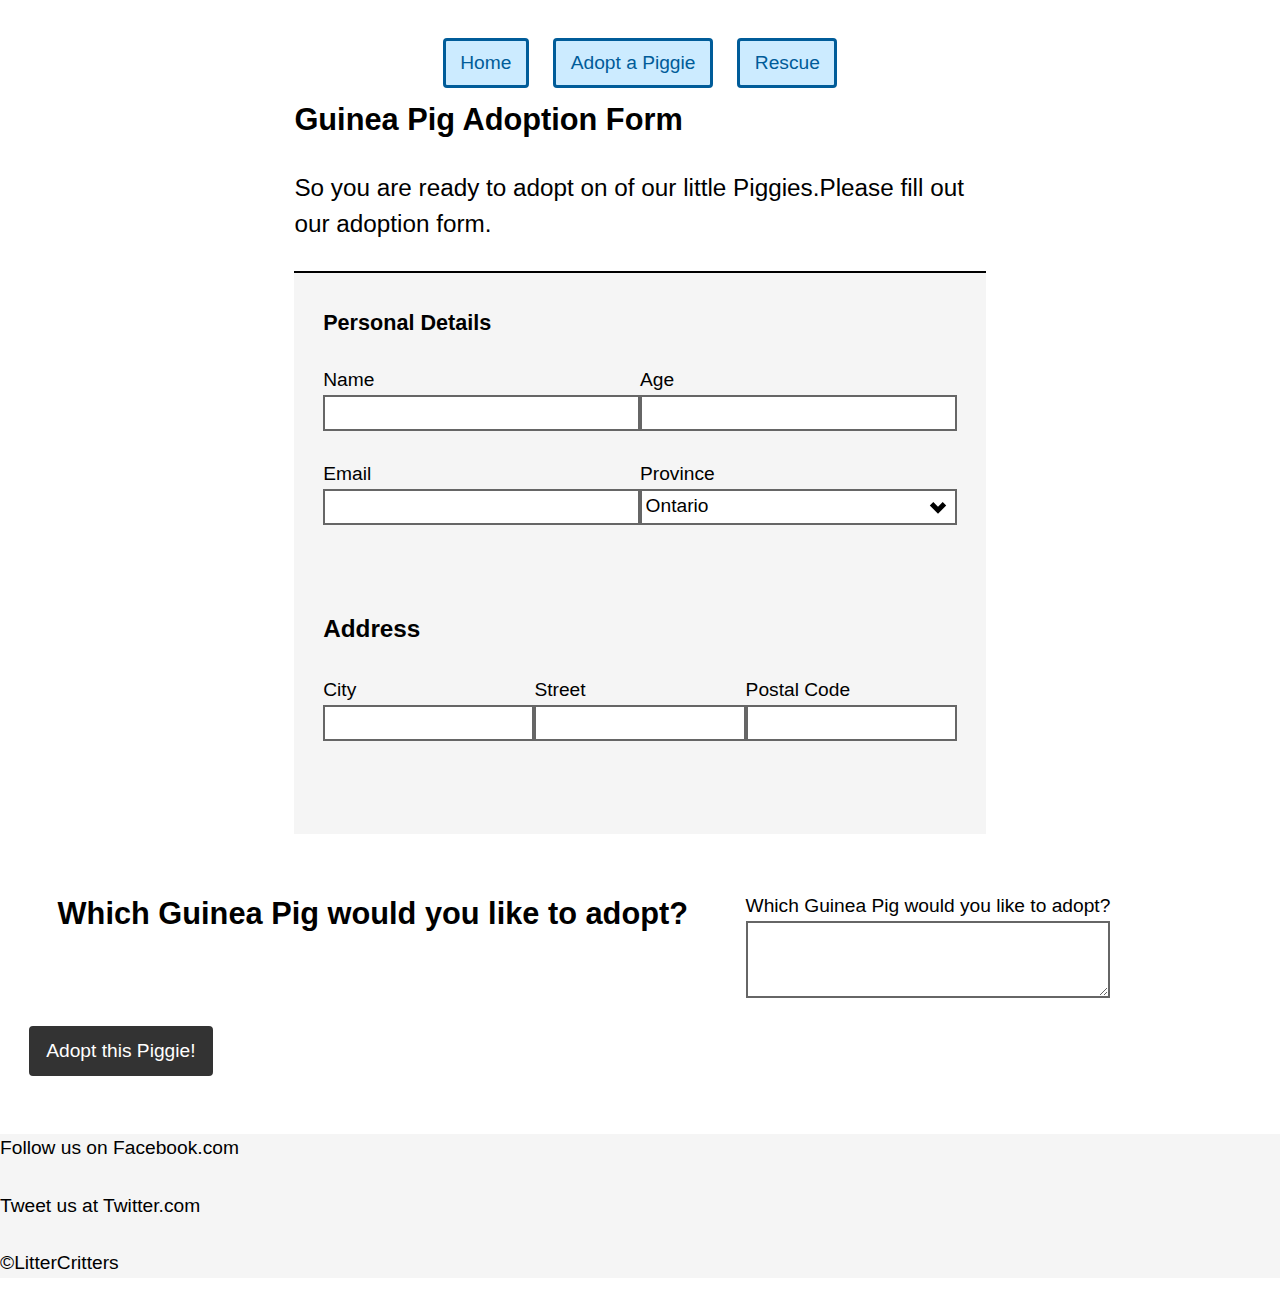
==== adopt.html @ 2597a887 "Add the favicon links" ====
<!DOCTYPE html>
<html lang="en-ca">
<head>
  <meta charset="utf-8">
  <title>Adoption Form</title>
  <meta name="viewport" content="width=device-width,initial-scale=1">
  <link rel="shortcut icon" href="favicon.ico">
  <link rel="icon" type="image/png" href="favicon-196.png">
  <link href="css/grid.css" rel="stylesheet">
  <link href="css/modules.css" rel="stylesheet">
  <link href="css/type.css" rel="stylesheet">
  <link href="css/main.css" rel="stylesheet">
  <link href="https://fonts.googleapis.com/css?family=Open+Sans" rel="stylesheet">
</head>
<body>
  <ul class="skip-links">
    <li><a href="#main">Jump to main content</a></li>
    <li><a href="#nav">Jump to navigation</a></li>
    <li><a href="#footer">Jump to footer</a></li>
  </ul>

  <div>
    <nav class="text-center" role="navigation" id="nav" tabindex="0">
      <ul class="push-0 list-group">
        <li class="push-0"><a class="btn" href="index.html">Home</a></li>
        <li class="push-0"><a class="btn"href="adopt.html">Adopt a Piggie</a></li>
        <li class="push-0"><a class="btn" href="rescues.html">Rescue</a></li>
      </ul>
    </nav>
  </div>

  <main role="main" id="main" tabindex="0">
    <section class="contact">
      <div class="max-length">
        <h1 class="peta">Guinea Pig Adoption Form</h1>
        <p class="giga">So you are ready to adopt on of our little Piggies.Please fill out our adoption form.
          <div class="grid section-grey">
            <form class="push-0" action="index.html" method="post">
              <fieldset>
                <div class="grid island">
                  <h5 class="unit s-1 m-1 l-1">Personal Details</h5>
                  <div class="push unit s-1-4 m-1-2 l-1-2">
                    <label for="name">Name</label>
                    <input id="name"></input required>
                  </div>
                  <div class="push unit s-1-4 m-1-2 l-1-2">
                    <label for="age">Age</label>
                    <input id="age"></input required>
                  </div>
                  <div class="push unit s-1-4 m-1-2 l-1-2">
                    <label for="email">Email</label>
                    <input id="email"></input required>
                  </div>
                  <div class="push unit s-1-4 m-1-2 l-1-2">
                    <label for="province">Province</label>
                    <select id="province" name="province" required>
                      <option>Ontario</option>
                      <option>Manatoba</option>
                      <option>Quebec</option>
                      <option>Alberta</option>
                      <option>Saskatchewan</option>
                      <option>New Brunswick</option>
                      <option>British Columbia</option>
                      <option>Nova Scotia</option>
                      <option>Newfoundland and Labrador</option>
                      <option>Prince Edwards Iland</option>
                    </select>
                  </div>
                </div>
                <div class="grid island">
                  <h5 class="unit s-1 m-1 l-1 giga">Address</h5>
                  <div class="push unit s-1-3 m-1-3 l-1-3 ">
                    <label for="city">City</label>
                    <input id="city"></input required>
                  </div>
                  <div class="unit s-1-3 m-1-3 l-1-3 push">
                    <label for="street">Street</label>
                    <input id="street"></input required>
                  </div>
                  <div class="unit unit s-1-3 m-1-3 l-1-3 push">
                    <label for="postal">Postal Code</label>
                    <input id="postal"></input required>
                  </div>
                </main>
              </fieldset>
            </div>
            <div class="grid island">
              <div class="unit">
                <h2 class="island unit">Which Guinea Pig would you like to adopt?</h2>
              </div>
              <div class="unit island">
                <label for="details">Which Guinea Pig would you like to adopt?</label>
                <textarea class=""  id="details" name="details" required></textarea>
              </div>

              <div class="push unit">
                <button type="submit" name="button">Adopt this Piggie!</button>
              </div>
            </div>
          </div>
        </div>
      </form>
    </section>

    <footer role="contentinfo" id="footer" tabindex="0">
      <div class="section-grey">
        <p> Follow us on Facebook.com</p>
        <p>Tweet us at Twitter.com</p>
        <p>©LitterCritters</p>
      </div>
    </footer>

  </body>
  </html>
---- css/grid.css ----
/*
  Gridifier || Code released under the UNLICENSE
  https://gridifier.web-dev.tools/#xs,4,0,0,0;s,4,25,0,0;m,4,38,1,1;l,4,60,1,1
*/

.grid {
  margin: 0;
  padding: 0;
  letter-spacing: -.31em;
  text-rendering: optimizeSpeed;
  display: -webkit-flex;
  display: -ms-flexbox;
  display: flex;
  -webkit-flex-flow: row wrap;
  -ms-flex-flow: row wrap;
  flex-flow: row wrap;
}

.grid-bottom {
  -webkit-align-items: flex-end;
  -ms-align-items: flex-end;
  align-items: flex-end;
}

.grid-middle {
  -webkit-align-items: center;
  -ms-align-items: center;
  align-items: center;
}

.grid-stretch {
  -webkit-align-items: stretch;
  -ms-align-items: stretch;
  align-items: stretch;
}

.opera-only :-o-prefocus,
.grid {
  word-spacing: -.43em;
}

.unit {
  letter-spacing: normal;
  text-rendering: auto;
  vertical-align: top;
  word-spacing: normal;
  display: inline-block;
  visibility: visible;
}

.grid-bottom .unit {
  vertical-align: bottom;
}

.grid-middle .unit {
  vertical-align: middle;
}

[class*="unit-push-"],
[class*="unit-pull-"] {
  position: relative;
}

.unit-content-distribute {
  display: -ms-flexbox;
  display: -webkit-flex;
  display: flex;
  -ms-flex-direction: column;
  -webkit-flex-direction: column;
  flex-direction: column;
  -ms-flex-pack: justify;
  -webkit-justify-content: space-between;
  justify-content: space-between;
}

.unit-content-center,
.unit-content-center-vertical {
  display: -webkit-flex;
  display: -ms-flexbox;
  display: flex;
  -webkit-justify-content: center;
  -ms-flex-pack: center;
  justify-content: center;
  -webkit-align-items: center;
  -ms-flex-align: center;
  align-items: center;
  -webkit-align-content: center;
  -ms-flex-line-pack: center;
  align-content: center;
  -webkit-flex-direction: column wrap;
  -ms-flex-direction: column wrap;
  flex-flow: column wrap;
}

.unit-content-center-horizontal {
  display: -webkit-flex;
  display: -ms-flexbox;
  display: flex;
  -webkit-justify-content: center;
  -ms-flex-pack: center;
  justify-content: center;
  -webkit-align-items: center;
  -ms-flex-align: center;
  align-items: center;
  -webkit-align-content: center;
  -ms-flex-line-pack: center;
  align-content: center;
  -webkit-flex-direction: row wrap;
  -ms-flex-direction: row wrap;
  flex-flow: row wrap;
}

.content-fill,
.content-stretch {
  -ms-flex-grow: 2;
  -webkit-flex-grow: 2;
  flex-grow: 2;
  max-width: 100%; /* @bugfix: IE 10, 11 */
}

.content-shrink {
  -ms-align-self: center;
  -webkit-align-self: center;
  align-self: center;
}

.unit-xs-hidden,
.xs-0 {
  display: none;
  visibility: hidden;
}

.unit-xs-centered {
  margin: 0 auto;
}

.unit-xs-1,
.xs-1 {
  display: block;
  visibility: visible;
  width: 100%;
}

.unit-xs-1-2,
.xs-1-2 {
  width: 50%;
}

.unit-xs-1-3,
.xs-1-3 {
  width: 33.3333%;
}

.unit-xs-2-3,
.xs-2-3 {
  width: 66.6667%;
}

.unit-xs-1-4,
.xs-1-4 {
  width: 25%;
}

.unit-xs-3-4,
.xs-3-4 {
  width: 75%;
}

.unit-xs-1-2,
.xs-1-2,
.unit-xs-1-3,
.xs-1-3,
.unit-xs-2-3,
.xs-2-3,
.unit-xs-1-4,
.xs-1-4,
.unit-xs-3-4,
.xs-3-4 {
  display: inline-block;
  visibility: visible;
}

.unit-xs-1-2[class*="-content-"],
.xs-1-2[class*="-content-"],
.unit-xs-1-3[class*="-content-"],
.xs-1-3[class*="-content-"],
.unit-xs-2-3[class*="-content-"],
.xs-2-3[class*="-content-"],
.unit-xs-1-4[class*="-content-"],
.xs-1-4[class*="-content-"],
.unit-xs-3-4[class*="-content-"],
.xs-3-4[class*="-content-"] {
  display: -webkit-flex;
  display: -ms-flexbox;
  display: flex;
}

.unit-xs-content-distribute,
.xs-content-distribute {
  display: -ms-flexbox;
  display: -webkit-flex;
  display: flex;
  -ms-flex-direction: column;
  -webkit-flex-direction: column;
  flex-direction: column;
  -ms-flex-pack: justify;
  -webkit-justify-content: space-between;
  justify-content: space-between;
}

.unit-xs-content-center,
.unit-xs-content-center-vertical {
  display: -webkit-flex;
  display: -ms-flexbox;
  display: flex;
  -webkit-justify-content: center;
  -ms-flex-pack: center;
  justify-content: center;
  -webkit-align-items: center;
  -ms-flex-align: center;
  align-items: center;
  -webkit-align-content: center;
  -ms-flex-line-pack: center;
  align-content: center;
  -webkit-flex-direction: column wrap;
  -ms-flex-direction: column wrap;
  flex-flow: column wrap;
}

.unit-xs-content-center-horizontal {
  display: -webkit-flex;
  display: -ms-flexbox;
  display: flex;
  -webkit-justify-content: center;
  -ms-flex-pack: center;
  justify-content: center;
  -webkit-align-items: center;
  -ms-flex-align: center;
  align-items: center;
  -webkit-align-content: center;
  -ms-flex-line-pack: center;
  align-content: center;
  -webkit-flex-direction: row wrap;
  -ms-flex-direction: row wrap;
  flex-flow: row wrap;
}

.xs-content-fill,
.xs-content-stretch {
  -ms-flex-grow: 2;
  -webkit-flex-grow: 2;
  flex-grow: 2;
  max-width: 100%; /* @bugfix: IE 10, 11 */
}

.xs-content-shrink {
  -ms-align-self: center;
  -webkit-align-self: center;
  align-self: center;
}

@media only screen and (min-width: 25em) {

  .unit-s-hidden,
  .s-0 {
    display: none;
    visibility: hidden;
  }

  .unit-s-centered {
    margin: 0 auto;
  }

  .unit-s-1,
  .s-1 {
    display: block;
    visibility: visible;
    width: 100%;
  }

  .unit-s-1-2,
  .s-1-2 {
    width: 50%;
  }

  .unit-s-1-3,
  .s-1-3 {
    width: 33.3333%;
  }

  .unit-s-2-3,
  .s-2-3 {
    width: 66.6667%;
  }

  .unit-s-1-4,
  .s-1-4 {
    width: 25%;
  }

  .unit-s-3-4,
  .s-3-4 {
    width: 75%;
  }

  .unit-s-1-2,
  .s-1-2,
  .unit-s-1-3,
  .s-1-3,
  .unit-s-2-3,
  .s-2-3,
  .unit-s-1-4,
  .s-1-4,
  .unit-s-3-4,
  .s-3-4 {
    display: inline-block;
    visibility: visible;
  }

  .unit-s-1-2[class*="-content-"],
  .s-1-2[class*="-content-"],
  .unit-s-1-3[class*="-content-"],
  .s-1-3[class*="-content-"],
  .unit-s-2-3[class*="-content-"],
  .s-2-3[class*="-content-"],
  .unit-s-1-4[class*="-content-"],
  .s-1-4[class*="-content-"],
  .unit-s-3-4[class*="-content-"],
  .s-3-4[class*="-content-"] {
    display: -webkit-flex;
    display: -ms-flexbox;
    display: flex;
  }

  .unit-s-content-distribute,
  .s-content-distribute {
    display: -ms-flexbox;
    display: -webkit-flex;
    display: flex;
    -ms-flex-direction: column;
    -webkit-flex-direction: column;
    flex-direction: column;
    -ms-flex-pack: justify;
    -webkit-justify-content: space-between;
    justify-content: space-between;
  }

  .unit-s-content-center,
  .unit-s-content-center-vertical {
    display: -webkit-flex;
    display: -ms-flexbox;
    display: flex;
    -webkit-justify-content: center;
    -ms-flex-pack: center;
    justify-content: center;
    -webkit-align-items: center;
    -ms-flex-align: center;
    align-items: center;
    -webkit-align-content: center;
    -ms-flex-line-pack: center;
    align-content: center;
    -webkit-flex-direction: column wrap;
    -ms-flex-direction: column wrap;
    flex-flow: column wrap;
  }

  .unit-s-content-center-horizontal {
    display: -webkit-flex;
    display: -ms-flexbox;
    display: flex;
    -webkit-justify-content: center;
    -ms-flex-pack: center;
    justify-content: center;
    -webkit-align-items: center;
    -ms-flex-align: center;
    align-items: center;
    -webkit-align-content: center;
    -ms-flex-line-pack: center;
    align-content: center;
    -webkit-flex-direction: row wrap;
    -ms-flex-direction: row wrap;
    flex-flow: row wrap;
  }

  .s-content-fill,
  .s-content-stretch {
    -ms-flex-grow: 2;
    -webkit-flex-grow: 2;
    flex-grow: 2;
    max-width: 100%; /* @bugfix: IE 10, 11 */
  }

  .s-content-shrink {
    -ms-align-self: center;
    -webkit-align-self: center;
    align-self: center;
  }

}

@media only screen and (min-width: 38em) {

  .unit-m-hidden,
  .m-0 {
    display: none;
    visibility: hidden;
  }

  .unit-m-centered {
    margin: 0 auto;
  }

  .unit-m-1,
  .m-1 {
    display: block;
    visibility: visible;
    width: 100%;
  }

  .unit-offset-m-0 {
    margin-left: 0;
  }

  .unit-push-m-0,
  .unit-pull-m-0 {
    left: 0;
  }

  .unit-m-1-2,
  .m-1-2 {
    width: 50%;
  }

  .unit-offset-m-1-2 {
    margin-left: 50%;
  }

  .unit-push-m-1-2 {
    left: 50%;
  }

  .unit-pull-m-1-2 {
    left: -50%;
  }

  .unit-m-1-3,
  .m-1-3 {
    width: 33.3333%;
  }

  .unit-offset-m-1-3 {
    margin-left: 33.3333%;
  }

  .unit-push-m-1-3 {
    left: 33.3333%;
  }

  .unit-pull-m-1-3 {
    left: -33.3333%;
  }

  .unit-m-2-3,
  .m-2-3 {
    width: 66.6667%;
  }

  .unit-offset-m-2-3 {
    margin-left: 66.6667%;
  }

  .unit-push-m-2-3 {
    left: 66.6667%;
  }

  .unit-pull-m-2-3 {
    left: -66.6667%;
  }

  .unit-m-1-4,
  .m-1-4 {
    width: 25%;
  }

  .unit-offset-m-1-4 {
    margin-left: 25%;
  }

  .unit-push-m-1-4 {
    left: 25%;
  }

  .unit-pull-m-1-4 {
    left: -25%;
  }

  .unit-m-3-4,
  .m-3-4 {
    width: 75%;
  }

  .unit-offset-m-3-4 {
    margin-left: 75%;
  }

  .unit-push-m-3-4 {
    left: 75%;
  }

  .unit-pull-m-3-4 {
    left: -75%;
  }

  .unit-m-1-2,
  .m-1-2,
  .unit-m-1-3,
  .m-1-3,
  .unit-m-2-3,
  .m-2-3,
  .unit-m-1-4,
  .m-1-4,
  .unit-m-3-4,
  .m-3-4 {
    display: inline-block;
    visibility: visible;
  }

  .unit-m-1-2[class*="-content-"],
  .m-1-2[class*="-content-"],
  .unit-m-1-3[class*="-content-"],
  .m-1-3[class*="-content-"],
  .unit-m-2-3[class*="-content-"],
  .m-2-3[class*="-content-"],
  .unit-m-1-4[class*="-content-"],
  .m-1-4[class*="-content-"],
  .unit-m-3-4[class*="-content-"],
  .m-3-4[class*="-content-"] {
    display: -webkit-flex;
    display: -ms-flexbox;
    display: flex;
  }

  .unit-m-content-distribute,
  .m-content-distribute {
    display: -ms-flexbox;
    display: -webkit-flex;
    display: flex;
    -ms-flex-direction: column;
    -webkit-flex-direction: column;
    flex-direction: column;
    -ms-flex-pack: justify;
    -webkit-justify-content: space-between;
    justify-content: space-between;
  }

  .unit-m-content-center,
  .unit-m-content-center-vertical {
    display: -webkit-flex;
    display: -ms-flexbox;
    display: flex;
    -webkit-justify-content: center;
    -ms-flex-pack: center;
    justify-content: center;
    -webkit-align-items: center;
    -ms-flex-align: center;
    align-items: center;
    -webkit-align-content: center;
    -ms-flex-line-pack: center;
    align-content: center;
    -webkit-flex-direction: column wrap;
    -ms-flex-direction: column wrap;
    flex-flow: column wrap;
  }

  .unit-m-content-center-horizontal {
    display: -webkit-flex;
    display: -ms-flexbox;
    display: flex;
    -webkit-justify-content: center;
    -ms-flex-pack: center;
    justify-content: center;
    -webkit-align-items: center;
    -ms-flex-align: center;
    align-items: center;
    -webkit-align-content: center;
    -ms-flex-line-pack: center;
    align-content: center;
    -webkit-flex-direction: row wrap;
    -ms-flex-direction: row wrap;
    flex-flow: row wrap;
  }

  .m-content-fill,
  .m-content-stretch {
    -ms-flex-grow: 2;
    -webkit-flex-grow: 2;
    flex-grow: 2;
    max-width: 100%; /* @bugfix: IE 10, 11 */
  }

  .m-content-shrink {
    -ms-align-self: center;
    -webkit-align-self: center;
    align-self: center;
  }

}

@media only screen and (min-width: 60em) {

  .unit-l-hidden,
  .l-0 {
    display: none;
    visibility: hidden;
  }

  .unit-l-centered {
    margin: 0 auto;
  }

  .unit-l-1,
  .l-1 {
    display: block;
    visibility: visible;
    width: 100%;
  }

  .unit-offset-l-0 {
    margin-left: 0;
  }

  .unit-push-l-0,
  .unit-pull-l-0 {
    left: 0;
  }

  .unit-l-1-2,
  .l-1-2 {
    width: 50%;
  }

  .unit-offset-l-1-2 {
    margin-left: 50%;
  }

  .unit-push-l-1-2 {
    left: 50%;
  }

  .unit-pull-l-1-2 {
    left: -50%;
  }

  .unit-l-1-3,
  .l-1-3 {
    width: 33.3333%;
  }

  .unit-offset-l-1-3 {
    margin-left: 33.3333%;
  }

  .unit-push-l-1-3 {
    left: 33.3333%;
  }

  .unit-pull-l-1-3 {
    left: -33.3333%;
  }

  .unit-l-2-3,
  .l-2-3 {
    width: 66.6667%;
  }

  .unit-offset-l-2-3 {
    margin-left: 66.6667%;
  }

  .unit-push-l-2-3 {
    left: 66.6667%;
  }

  .unit-pull-l-2-3 {
    left: -66.6667%;
  }

  .unit-l-1-4,
  .l-1-4 {
    width: 25%;
  }

  .unit-offset-l-1-4 {
    margin-left: 25%;
  }

  .unit-push-l-1-4 {
    left: 25%;
  }

  .unit-pull-l-1-4 {
    left: -25%;
  }

  .unit-l-3-4,
  .l-3-4 {
    width: 75%;
  }

  .unit-offset-l-3-4 {
    margin-left: 75%;
  }

  .unit-push-l-3-4 {
    left: 75%;
  }

  .unit-pull-l-3-4 {
    left: -75%;
  }

  .unit-l-1-2,
  .l-1-2,
  .unit-l-1-3,
  .l-1-3,
  .unit-l-2-3,
  .l-2-3,
  .unit-l-1-4,
  .l-1-4,
  .unit-l-3-4,
  .l-3-4 {
    display: inline-block;
    visibility: visible;
  }

  .unit-l-1-2[class*="-content-"],
  .l-1-2[class*="-content-"],
  .unit-l-1-3[class*="-content-"],
  .l-1-3[class*="-content-"],
  .unit-l-2-3[class*="-content-"],
  .l-2-3[class*="-content-"],
  .unit-l-1-4[class*="-content-"],
  .l-1-4[class*="-content-"],
  .unit-l-3-4[class*="-content-"],
  .l-3-4[class*="-content-"] {
    display: -webkit-flex;
    display: -ms-flexbox;
    display: flex;
  }

  .unit-l-content-distribute,
  .l-content-distribute {
    display: -ms-flexbox;
    display: -webkit-flex;
    display: flex;
    -ms-flex-direction: column;
    -webkit-flex-direction: column;
    flex-direction: column;
    -ms-flex-pack: justify;
    -webkit-justify-content: space-between;
    justify-content: space-between;
  }

  .unit-l-content-center,
  .unit-l-content-center-vertical {
    display: -webkit-flex;
    display: -ms-flexbox;
    display: flex;
    -webkit-justify-content: center;
    -ms-flex-pack: center;
    justify-content: center;
    -webkit-align-items: center;
    -ms-flex-align: center;
    align-items: center;
    -webkit-align-content: center;
    -ms-flex-line-pack: center;
    align-content: center;
    -webkit-flex-direction: column wrap;
    -ms-flex-direction: column wrap;
    flex-flow: column wrap;
  }

  .unit-l-content-center-horizontal {
    display: -webkit-flex;
    display: -ms-flexbox;
    display: flex;
    -webkit-justify-content: center;
    -ms-flex-pack: center;
    justify-content: center;
    -webkit-align-items: center;
    -ms-flex-align: center;
    align-items: center;
    -webkit-align-content: center;
    -ms-flex-line-pack: center;
    align-content: center;
    -webkit-flex-direction: row wrap;
    -ms-flex-direction: row wrap;
    flex-flow: row wrap;
  }

  .l-content-fill,
  .l-content-stretch {
    -ms-flex-grow: 2;
    -webkit-flex-grow: 2;
    flex-grow: 2;
    max-width: 100%; /* @bugfix: IE 10, 11 */
  }

  .l-content-shrink {
    -ms-align-self: center;
    -webkit-align-self: center;
    align-self: center;
  }

}
---- css/modules.css ----
/*
 * Modulifier || Code released under the UNLICENSE
 * Code under other copyrights & licenses listed below.
 * https://modulifier.web-dev.tools/#responsive;images;list-group;embed;media-object;icons;hidden;positioning;nice-lists;forms;buttons;accessibility;print
 */

@-moz-viewport { width: device-width; scale: 1; }
@-ms-viewport { width: device-width; scale: 1; }
@-o-viewport { width: device-width; scale: 1; }
@-webkit-viewport { width: device-width; scale: 1; }
@viewport { width: device-width; scale: 1; }

html {
  box-sizing: border-box;
  -moz-text-size-adjust: 100%;
  -ms-text-size-adjust: 100%;
  -webkit-text-size-adjust: 100%;
  text-size-adjust: 100%;
}

*, *::before, *::after {
  box-sizing: inherit;
}

body {
  margin: 0;
}

article,
aside,
details,
figcaption,
figure,
footer,
header,
main,
menu,
nav,
section,
summary {
  display: block;
}

audio,
canvas,
progress,
video {
  display: inline-block;
  vertical-align: baseline;
}

template {
  display: none;
}

details {
  cursor: pointer;
}

audio:not([controls]) {
  display: none;
  height: 0;
}

a,
area,
button,
input,
label,
select,
textarea,
[tabindex] {
  -ms-touch-action: manipulation;
  touch-action: manipulation;
}

img {
  border: 0;
}

.img-flex,
.img-flex img {
  display: block;
  width: 100%;
}

svg {
  fill: currentColor;
}

svg:not(:root) {
  overflow: hidden;
}

svg.img-flex {
  width: 100%;
  height: 100%;
}

.image-replacement, .ir {
  overflow: hidden;
  direction: ltr;
  text-align: left;
  text-indent: 100%;
  white-space: nowrap;
}

.list-group, .list-group-inline, .list-group--inline {
  padding-left: 0;
  list-style-type: none;
}

.list-group > dd {
  margin-left: 0;
}

.list-group-inline::before,
.list-group-inline::after,
.list-group--inline::before,
.list-group--inline::after {
  content: "";
  display: table;
}

.list-group-inline::after,
.list-group--inline::after {
  clear: both;
}

.list-group-inline > li,
.list-group--inline > li {
  display: inline-block;
}

.list-group-inline > dt,
.list-group--inline > dt {
  clear: left;
  float: left;
  width: 11em;
}

.list-group-inline > dd,
.list-group--inline > dd {
  float: left;
  min-width: 12em;
}

.embed {
  margin-left: 0;
  margin-right: 0;
  overflow: hidden;
  position: relative;
  width: 100%;
}

.embed-1by1, .embed--1by1 {
  padding-top: 100%; /* Square */
}

.embed-4by3, .embed--4by3 {
  padding-top: 75%; /* Traditional TV/computer screens */
}

.embed-iso216, .embed--iso216 {
  padding-top: 70.92%; /* A-standard paper sizes */
}

.embed-3by2, .embed--3by2 {
  padding-top: 66.6%; /* Classic 35 mm film & most digital photos, landscape */
}

.embed-2by3, .embed--2by3 {
  padding-top: 150%; /* Classic 35 mm film & most digital photos, portrait */
}

.embed-golden, .embed--golden {
  padding-top: 61.8%; /* The Golden Ratio */
}

.embed-16by9, .embed--16by9 {
  padding-top: 56.25%; /* HD TV */
}

.embed-185by100, .embed--185by100 {
  padding-top: 54.05%; /* Common widescreen cinema */
}

.embed-24by10, .embed--24by10 {
  padding-top: 41.667%; /* Widescreen cinema: 2.4:1 */
}

.embed-3by1, .embed--3by1 {
  padding-top: 33.3333%; /* Panorama photos */
}

.embed-4by1, .embed--4by1 {
  padding-top: 25%; /* Polyvision */
}

.embed-5by1, .embed--5by1 {
  padding-top: 20%; /* Really wide... */
}

.embed-item, .embed__item {
  min-height: 100%;
  left: 0;
  position: absolute;
  top: 0;
  width: 100%;
}

.media {
  overflow: hidden;
}

.media-img, .media__img {
  float: left;
}

.media-img-reversed, .media__img--reversed {
  float: right;
}

.media-img-stacked, .media__img--stacked {
  float: none;
}

.media-body, .media__body {
  overflow: hidden;
  min-width: 12em; /* Slightly less than 200px, responsiveness built in */
}

.icon {
  display: inline-block;
  position: relative;
  background: transparent none no-repeat center center;
  background-size: contain;
  vertical-align: middle;
}

.i-16, .i--16 {
  height: 16px;
  width: 16px;
}

.i-18, .i--18 {
  height: 18px;
  width: 18px;
}

.i-20, .i--20 {
  height: 20px;
  width: 20px;
}

.i-24, .i--24 {
  height: 24px;
  width: 24px;
}

.i-32, .i--32 {
  height: 32px;
  width: 32px;
}

.i-48, .i--48 {
  height: 48px;
  width: 48px;
}

.i-64, .i--64 {
  height: 64px;
  width: 64px;
}

.i-96, .i--96 {
  height: 96px;
  width: 96px;
}

.i-128, .i--128 {
  height: 128px;
  width: 128px;
}

.i-192, .i--192 {
  height: 192px;
  width: 192px;
}

.i-256, .i--256 {
  height: 256px;
  width: 256px;
}

.icon img,
.icon svg {
  left: 0;
  height: 100%;
  position: absolute;
  top: 0;
  width: 100%;
  fill: currentColor;
}

.icon-label {
  vertical-align: middle;
}

.icon-link,
.icon-link:focus,
.icon-link:hover {
  text-decoration: none;
}

[hidden], .hidden {
  /* stylelint-disable declaration-no-important */
  display: none !important;
  visibility: hidden !important;
  /* stylelint-enable */
}

.visually-hidden {
  height: 1px;
  margin: -1px;
  overflow: hidden;
  padding: 0;
  position: absolute;
  width: 1px;
  border: 0;
  clip: rect(0 0 0 0);
  clip-path: inset(50%);
}

.visually-hidden.focusable:active, .visually-hidden.focusable:focus {
  height: auto;
  margin: 0;
  overflow: visible;
  position: static;
  width: auto;
  clip: auto;
  clip-path: none;
}

.invisible {
  visibility: hidden;
}

.chop,
.crop {
  overflow: hidden;
}

.truncate {
  max-width: 100%;
  overflow: hidden;
  width: 100%;
  text-overflow: ellipsis;
  white-space: nowrap;
}

.scrollable {
  max-width: 100%;
  overflow-x: auto;
  overflow-y: hidden;
  -webkit-overflow-scrolling: touch;
}

.clearfix::after {
  content: " ";
  display: block;
  clear: both;
}

.left {
  float: left;
}

.right {
  float: right;
}

.center-text,
.center-flow {
  text-align: center;
}

.center-block {
  margin-left: auto;
  margin-right: auto;
}

.no-auto-margins,
.not-centered {
  /* stylelint-disable declaration-no-important */
  margin-left: 0 !important;
  margin-right: 0 !important;
  /* stylelint-enable */
}

.center-content,
.center-content-vertical,
.center-contents,
.center-contents-vertical {
  display: -webkit-flex;
  display: -ms-flexbox;
  display: flex;
  -webkit-justify-content: center;
  -ms-flex-pack: center;
  justify-content: center;
  -webkit-align-items: center;
  -ms-flex-align: center;
  align-items: center;
  -webkit-align-content: center;
  -ms-flex-line-pack: center;
  align-content: center;
  -webkit-flex-direction: column wrap;
  -ms-flex-direction: column wrap;
  flex-flow: column wrap;
}

.center-content-start,
.center-content-vertical-start,
.center-contents-start,
.center-contents-vertical-start {
  display: -webkit-flex;
  display: -ms-flexbox;
  display: flex;
  -webkit-justify-content: center;
  -ms-flex-pack: center;
  justify-content: center;
  -webkit-flex-direction: column wrap;
  -ms-flex-direction: column wrap;
  flex-flow: column wrap;
}

.center-content-horizontal,
.center-contents-horizontal {
  display: -webkit-flex;
  display: -ms-flexbox;
  display: flex;
  -webkit-justify-content: center;
  -ms-flex-pack: center;
  justify-content: center;
  -webkit-align-items: center;
  -ms-flex-align: center;
  align-items: center;
  -webkit-align-content: center;
  -ms-flex-line-pack: center;
  align-content: center;
  -webkit-flex-direction: row wrap;
  -ms-flex-direction: row wrap;
  flex-flow: row wrap;
}

.inline {
  display: inline;
}

.block {
  display: block;
}

.inline-block, .ib {
  display: inline-block;
}

.valign-top {
  vertical-align: top;
}

.valign-bottom {
  vertical-align: bottom;
}

.valign-middle {
  vertical-align: middle;
}

.fixed {
  position: fixed;
}

.relative {
  position: relative;
}

[class*="pin-"],
.absolute {
  position: absolute;
}

.static {
  position: static;
}

.zindex-1 {
  z-index: 1;
}

.zindex-2 {
  z-index: 2;
}

.zindex-3 {
  z-index: 3;
}

.zindex-1000 {
  z-index: 1000;
}

.pin-top-left,
.pin-left-top,
.pin-tl,
.pin-lt {
  top: 0;
  left: 0;
}

.pin-top-right,
.pin-right-top,
.pin-tr,
.pin-rt {
  top: 0;
  right: 0;
}

.pin-bottom-left,
.pin-left-bottom,
.pin-bl,
.pin-lb {
  bottom: 0;
  left: 0;
}

.pin-bottom-right,
.pin-right-bottom,
.pin-br,
.pin-rb {
  bottom: 0;
  right: 0;
}

.pin-top-center,
.pin-center-top,
.pin-tc,
.pin-ct {
  left: 50%;
  top: 0;
  transform: translateX(-50%);
}

.pin-bottom-center,
.pin-center-bottom,
.pin-bc,
.pin-cb {
  bottom: 0;
  left: 50%;
  transform: translateX(-50%);
}

.pin-center-left,
.pin-left-center,
.pin-cl,
.pin-lc {
  left: 0;
  top: 50%;
  transform: translateY(-50%);
}

.pin-center-right,
.pin-right-center,
.pin-cr,
.pin-rc {
  right: 0;
  top: 50%;
  transform: translateY(-50%);
}

.pin-center, .pin-c {
  left: 50%;
  top: 50%;
  transform: translate(-50%, -50%);
}

.width-quarter, .w-1-4 {
  width: 25%;
}

.width-half, .w-1-2 {
  width: 50%;
}

.width-full, .w-1 {
  width: 100%;
}

.height-quarter, .h-1-4 {
  height: 25%;
}

.height-half, .h-1-2 {
  height: 50%;
}

.height-full, .h-1 {
  height: 100%;
}

.height-win-quarter, .h-w-1-4 {
  height: 25vh;
  max-height: 46em;
}

.height-win-half, .h-w-1-2 {
  height: 50vh;
  max-height: 46em;
}

.height-win-full, .h-w-1 {
  height: 100vh;
  max-height: 46em;
}

ul {
  list-style-type: none;
}

ul > li::before {
  content: "·";
  float: left;
  margin-left: -1.6em;
  width: 1.3em;
  text-align: right;
}

ol {
  counter-reset: ol-simple-numbers;
  list-style-type: none;
}

ol > li::before {
  float: left;
  margin-left: -1.6em;
  width: 1.3em;
  counter-increment: ol-simple-numbers;
  content: counter(ol-simple-numbers);
  text-align: right;
}

.list-group > li::before,
.list-group-inline > li::before,
.list-group--inline > li::before {
  content: none;
}

/* stylelint-disable no-descending-specificity */

/*
 * (c) Nicolas Gallagher and Jonathan Neal of Normalize.css || MIT License
 *     https://necolas.github.io/normalize.css/
 */

button,
input,
optgroup,
select,
textarea {
  color: inherit;
  font: inherit;
  margin: 0;
}

button,
input {
  overflow: visible;
}

button,
select {
  text-transform: none;
}

button,
html [type="button"],
[type="reset"],
[type="submit"] {
  -webkit-appearance: button;
  cursor: pointer;
}

button[disabled],
html input[disabled] {
  cursor: default;
}

button::-moz-focus-inner,
input::-moz-focus-inner {
  border: 0;
  padding: 0;
}

[type="checkbox"],
[type="radio"] {
  opacity: 0;
  position: absolute;
  height: 1px;
  width: 1px;
}

[type="number"]::-webkit-inner-spin-button,
[type="number"]::-webkit-outer-spin-button {
  height: auto;
}

[type="search"]::-webkit-search-cancel-button,
[type="search"]::-webkit-search-decoration {
  -webkit-appearance: none;
}

fieldset {
  padding-left: 0;
  padding-right: 0;

  border: 0;
  border-top: 2px solid #666;
}

legend {
  color: inherit;
  display: table;
  max-width: 100%;
  padding: 0 .3em 0 0;
  white-space: normal;

  border: 0;

  font-weight: bold;
}

optgroup {
  font-weight: bold;
}

::-webkit-input-placeholder {
  color: inherit;
  opacity: .54;
}

::-webkit-file-upload-button {
  -webkit-appearance: button;
  font: inherit;
}

/* End Normalize.css code */

label,
.label-block {
  display: block;
  cursor: pointer;
}

[type="checkbox"] + label,
[type="radio"] + label,
.label-inline {
  display: inline-block;
}

input:not([type]),
[type="text"],
[type="number"],
[type="search"],
[type="url"],
[type="email"],
[type="password"],
[type="tel"],
[type="datetime-local"],
[type="month"],
[type="week"],
[type="date"],
[type="time"],
[type="range"],
select,
textarea {
  -moz-appearance: none;
  -webkit-appearance: none;
  appearance: none;
}

input,
textarea {
  display: block;
  width: 100%;

  background-color: #fff;
  border: 2px solid #666;
  border-radius: 0;
}

label {
  vertical-align: middle;
}

textarea {
  max-width: 100%;
  min-height: 4em;
  overflow: auto;
}

[type="color"] {
  display: inline-block;
  width: 2em;
}

select {
  display: block;
  width: 100%;

  background-image: url("data:image/svg+xml,%3Csvg xmlns='http://www.w3.org/2000/svg' width='256' height='256' viewBox='0 0 256 256'%3E%3Cpath fill='none' stroke='%23000' stroke-miterlimit='10' stroke-width='70' d='M36.3 82.1l91.9 91.8 91.5-91.8'/%3E%3C/svg%3E");
  background-repeat: no-repeat;
  background-position: calc(100% - .4em) center;
  background-size: 18px auto;
  background-color: #fff;
  border: 2px solid #666;
  border-radius: 0;
}

[type="checkbox"] + label::before {
  content: " ";
  display: inline-block;
  height: 1.8em;
  margin-right: .3em;
  position: relative;
  vertical-align: middle;
  top: -.1em;
  width: 1.8em;

  background-color: #fff;
  background-size: cover;
  border: 2px solid #666;

  line-height: inherit;
}

[type="checkbox"]:checked + label::before {
  background-image: url("data:image/svg+xml,%3Csvg xmlns='http://www.w3.org/2000/svg' width='256' height='256' viewBox='0 0 256 256'%3E%3Cpath fill='none' stroke='%23000' stroke-miterlimit='10' stroke-width='50' d='M49.9 130.1l50.8 50.7L206.1 75.2'/%3E%3C/svg%3E");
}

[type="checkbox"]:focus + label::before {
  outline: 3px solid #000;
  z-index: 1000;
}

[type="radio"] + label::before {
  content: " ";
  display: inline-block;
  height: 1.8em;
  margin-right: .3em;
  position: relative;
  vertical-align: middle;
  top: -.1em;
  width: 1.8em;

  background-color: #fff;
  background-size: cover;
  border: 2px solid #666;
  border-radius: 50%;

  line-height: inherit;
}

[type="radio"]:checked + label::before {
  background-image: url("data:image/svg+xml,%3Csvg xmlns='http://www.w3.org/2000/svg' width='256' height='256' viewBox='0 0 256 256'%3E%3Ccircle cx='128' cy='128' r='70.4'/%3E%3C/svg%3E");
}

[type="radio"]:focus + label::before,
[type="radio"] + label:focus::before {
  box-shadow: 0 0 0 3px #000;
  z-index: 1000;
}

[type="range"] {
  border: 0;
  background-color: #fff;
}

[type="range"]::-webkit-slider-runnable-track {
  height: 6px;

  -webkit-appearance: none;
  appearance: none;
  background-color: #ccc;
  border: 0;
  border-radius: 3px;
}

[type="range"]:active::-webkit-slider-runnable-track {
  background-color: #ccc;
}

[type="range"]::-moz-range-track {
  height: 6px;

  -moz-appearance: none;
  appearance: none;
  background-color: #ccc;
  border: 0;
  border-radius: 3px;
}

[type="range"]:active::-moz-range-track {
  background-color: #ccc;
}

[type="range"]::-ms-track {
  height: 6px;

  -ms-appearance: none;
  appearance: none;
  background-color: #ccc;
  border: 0;
  border-radius: 3px;
}

[type="range"]:active::-ms-track {
  background-color: #ccc;
}

[type="range"]::-webkit-slider-thumb {
  margin-top: -4px;
  height: 16px;
  width: 16px;

  -webkit-appearance: none;
  appearance: none;
  background-color: #000;
  border: none;
  border-radius: 50%;
}

[type="range"]:hover::-webkit-slider-thumb {
  background-color: #000;
}

[type="range"]:active::-webkit-slider-thumb {
  background-color: #000;
}

[type="range"]::-moz-range-thumb {
  margin-top: -4px;
  height: 16px;
  width: 16px;

  -webkit-appearance: none;
  appearance: none;
  background-color: #000;
  border: none;
  border-radius: 50%;
}

[type="range"]:hover::-moz-range-thumb {
  background-color: #000;
}

[type="range"]:active::-moz-range-thumb {
  background-color: #000;
}

[type="range"]::-ms-thumb {
  margin-top: -4px;
  height: 16px;
  width: 16px;

  -webkit-appearance: none;
  appearance: none;
  background-color: #000;
  border: none;
  border-radius: 50%;
}

[type="range"]:hover::-ms-thumb {
  background-color: #000;
}

[type="range"]:active::-ms-thumb {
  background-color: #000;
}

[type="checkbox"].hide-custom-input + label::before,
[type="checkbox"] + .hide-custom-input::before,
[type="radio"].hide-custom-input + label::before,
[type="radio"] + .hide-custom-input::before {
  content: none;
  display: none;
}

/* stylelint-enable */

.link-box {
  display: block;
  text-decoration: none;
}

/* stylelint-disable no-descending-specificity */

button,
.btn {
  cursor: pointer;
  display: inline-block;
  margin: 0;
  overflow: visible;
  padding: .375em .75em .42em;
  -webkit-appearance: none;
  -moz-appearance: none;
  appearance: none;
  background-color: #333;
  border-radius: 4px;
  border: 3px solid #333;
  color: #fff;
  font: inherit;
  text-decoration: none;
  text-transform: none;
}

button::-moz-focus-inner {
  border: 0;
  padding: 0;
}

/* stylelint-enable */

button:focus,
button:hover,
.btn:focus,
.btn:hover {
  background-color: #000;
  border-color: #000;
  color: #fff;
}

button[disabled] {
  cursor: default;
}

.btn-light, .btn--light {
  background-color: #e2e2e2;
  border-color: #e2e2e2;
  color: #000;
}

.btn-light:focus,
.btn-light:hover,
.btn--light:focus,
.btn--light:hover {
  background-color: #666;
  border-color: #666;
  color: #fff;
}

.btn-ghost,
.btn--ghost {
  background-color: transparent;
  border-color: #333;
  color: #000;
}

.btn-ghost:focus,
.btn-ghost:hover,
.btn--ghost:focus,
.btn--ghost:hover {
  background-color: #e2e2e2;
  border-color: #000;
  color: #000;
}

.btn-link {
  display: inline;
  padding: 0;
  background-color: transparent;
  border-radius: 0;
  border: 0;
  color: inherit;
}

.btn-link:focus,
.btn-link:hover {
  background-color: transparent;
  color: inherit;
}

a:hover, a:active {
  outline: none;
}

a:focus,
[tabindex="0"]:focus,
details:focus,
summary:focus,
input:focus,
textarea:focus,
button:focus,
select:focus {
  outline: 3px solid #000;
  outline-offset: 0;
}

a:focus, [tabindex="0"]:focus {
  outline-offset: 3px;
}

.skip-links {
  margin: 0;
  padding: 0;
  list-style-type: none;
}

.skip-links > li::before {
  content: none; /* Remove the bullets if nice lists is selected */
}

.skip-links a,
.skip-links button {
  padding: .5em .75em;
  position: absolute;
  top: -10em;
  z-index: 10000; /* To make sure they're always on top */
  background-color: #000;
  border: 0;
  color: #fff;
  font-size: 1.125rem;
  font-weight: bold;
  text-decoration: none;
}

.skip-links a:focus,
.skip-links button:focus {
  outline-offset: 3px;
  top: 0;
}

[aria-busy="true"] {
  cursor: progress;
}

[aria-controls] {
  cursor: pointer;
}

[aria-disabled] {
  cursor: default;
}

.print-only {
  display: none;
  visibility: hidden;
}

.page-break-before {
  page-break-before: always;
}

.page-break-after {
  page-break-after: always;
}

.no-page-break-inside {
  page-break-inside: avoid;
}

@media print {

  /* stylelint-disable declaration-no-important */

  .no-print {
    display: none !important;
    visibility: hidden !important;
  }

  .print-only,
  .force-print {
    display: block !important;
    visibility: visible !important;
  }

  /* stylelint-enable */

  .visually-hidden.force-print {
    height: auto;
    margin: 0;
    overflow: visible;
    padding: 0;
    position: static;
    width: auto;
    border: 0;
    clip: initial;
    clip-path: none;
  }

  /*
   * (c) Fabien Sa || MIT License
   *     http://bafs.github.io/Gutenberg/
   */

  table,
  blockquote,
  pre,
  code,
  figure,
  li,
  hr,
  ul,
  ol,
  a,
  tr {
    page-break-inside: avoid;
  }

  h1, h2, h3, h4, h5, h6, p, a {
    orphans: 3;
    widows: 3;
  }

  h1,
  h2,
  h3,
  h4,
  h5,
  h6 {
    page-break-after: avoid;
    page-break-inside: avoid;
  }

  h1 + p,
  h2 + p,
  h3 + p,
  h4 + p,
  h5 + p,
  h6 + p {
    page-break-before: avoid;
  }

  img {
    page-break-after: auto;
    page-break-before: auto;
    page-break-inside: avoid;
  }

  /* stylelint-disable declaration-no-important */

  pre {
    white-space: pre-wrap !important;
    word-wrap: break-word;
  }

  /* stylelint-enable */

  /* End Gutenberg code */

  /*
   * (c) HTML5 Boilerplate || MIT License
   *     https://html5boilerplate.com/
   */

  /* stylelint-disable declaration-no-important */

  *, *::before, *::after, *::first-letter, *::first-line {
    background: none transparent !important;
    color: #000 !important;
    box-shadow: none !important;
    text-shadow: none !important;
  }

  /* stylelint-enable */

  a, a:visited {
    text-decoration: underline;
  }

  a[href]::after {
    content: " (" attr(href) ")";
  }

  abbr[title]::after {
    content: " (" attr(title) ")";
  }

  a[href^="#"]::after,
  a[href^="javascript:"]::after,
  a.no-print-href::after,
  a.href-no-print::after {
    content: "";
  }

  thead {
    display: table-header-group;
  }

  /* End HTML5 Boilerplate code */

}
---- css/type.css ----
/*
  Typografier || Code released under the UNLICENSE
  https://typografier.web-dev.tools/#0,100,1.3,1.067,0;38,110,1.4,1.125,1;60,120,1.5,1.125,1
*/

html {
  font-size: 100%;
  line-height: 1.3;
}

a {
  background-color: transparent;
  -webkit-text-decoration-skip: objects;
}

sub,
sup {
  font-size: .75em;
  line-height: 1px;
  position: relative;
  vertical-align: baseline;
}

sup {
  top: -.5em;
}

sub {
  bottom: -.25em;
}

pre,
code,
kbd,
samp {
  font-size: 1em;
}

abbr[title] {
  border-bottom: none;
  text-decoration: underline;
  text-decoration: underline dotted;
}

b,
strong {
  font-weight: bold;
}

dfn,
caption {
  font-style: italic;
}

hr {
  border: 0;
  border-top: 2px solid #000;
  height: 0;
}

table {
  border-collapse: collapse;
  border-spacing: 0;
  width: 100%;
  table-layout: fixed;
}

caption {
  text-align: left;
}

th,
td {
  border-bottom: 1px solid #000;
  text-align: left;
  vertical-align: top;
}

thead th {
  vertical-align: bottom;

  border-bottom-width: 2px;
}

.text-left {
  text-align: left;
}

.text-right {
  text-align: right;
}

.text-center {
  text-align: center;
}

.normal {
  font-weight: normal;
  font-style: normal;
}

.not-bold {
  font-weight: normal;
}

.not-italic {
  font-style: normal;
}

.bold {
  font-weight: bold;
}

.italic {
  font-style: italic;
}

.text-upper {
  text-transform: uppercase;
}

.text-lower {
  text-transform: lowercase;
}

.wrapper {
  margin-left: auto;
  margin-right: auto;
  max-width: 52em;
  width: 100%;
}

.wrapper-no-center {
  max-width: 52em;
  width: 100%;
}

.max-length {
  margin-left: auto;
  margin-right: auto;
  max-width: 36em;
  width: 100%;
}

.max-length-no-center {
  max-width: 36em;
  width: 100%;
}

h1,
h2,
h3,
h4,
h5,
h6,
p,
ul,
ol,
dl,
dd,
figure,
blockquote,
details,
hr,
fieldset,
pre,
table,
caption,
menu {
  margin: 0 0 1.3rem;
}

.tenamega {
  font-size: 2.0408rem;
  line-height: 2.925rem;
}

.tenakilo {
  font-size: 1.9127rem;
  line-height: 2.6rem;
}

.tena {
  font-size: 1.7926rem;
  line-height: 2.6rem;
}

.nina {
  font-size: 1.68rem;
  line-height: 2.275rem;
}

.yotta {
  font-size: 1.5745rem;
  line-height: 2.275rem;
}

.zetta {
  font-size: 1.4757rem;
  line-height: 1.95rem;
}

h1,
.exa {
  font-size: 1.383rem;
  line-height: 1.95rem;
}

h2,
.peta {
  font-size: 1.2962rem;
  line-height: 1.95rem;
}

h3,
.tera {
  font-size: 1.2148rem;
  line-height: 1.625rem;
}

h4,
.giga {
  font-size: 1.1385rem;
  line-height: 1.625rem;
}

h5,
.mega {
  font-size: 1.067rem;
  line-height: 1.625rem;
}

h6,
.kilo,
input,
textarea {
  font-size: 1rem;
  line-height: 1.3rem;
}

small,
.milli {
  font-size: .9372rem;
  line-height: 1.3rem;
}

.micro {
  font-size: .8784rem;
  line-height: 1.3rem;
}

.nano {
  font-size: .8232rem;
  line-height: 1.3rem;
}

.pico {
  font-size: .7715rem;
  line-height: 1.3rem;
}

ul {
  padding-left: 1em;
}

ol {
  padding-left: 1.6em;
}

input,
option,
select {
  height: calc(1.3rem + .1625rem + .1625rem);
}

[type="color"] {
  width: calc(1.3rem + .1625rem + .1625rem);
}

[type="checkbox"],
[type="radio"] {
  display: inline-block;
  height: auto;
}

.push {
  margin-bottom: 1.3rem;
}

.push-none,
.push-0 {
  margin-bottom: 0;
}

.push-double,
.push-2 {
  margin-bottom: 2.6rem;
}

.push-three-quarters,
.push-3-4 {
  margin-bottom: .975rem;
}

.push-half,
.push-1-2 {
  margin-bottom: .65rem;
}

.push-quarter,
.push-1-4 {
  margin-bottom: .325rem;
}

.push-eighth,
.push-1-8 {
  margin-bottom: .1625rem;
}

.push-right-eighth,
.push-r-1-8 {
  margin-right: .1625rem;
}

.push-right-quarter,
.push-r-1-4 {
  margin-right: .325rem;
}

.push-right-half,
.push-r-1-2 {
  margin-right: .65rem;
}

.push-right-three-quarters,
.push-r-3-4 {
  margin-right: .975rem;
}

.push-right,
.push-r {
  margin-right: 1.3rem;
}

.pad-top,
.pad-t {
  padding-top: 1.3rem;
}

.pad-bottom,
.pad-b {
  padding-bottom: 1.3rem;
}

.pad-top-double,
.pad-t-2 {
  padding-top: 2.6rem;
}

.pad-bottom-double,
.pad-b-2 {
  padding-bottom: 2.6rem;
}

.pad-top-three-quarters,
.pad-t-3-4 {
  padding-top: .975rem;
}

.pad-bottom-three-quarters,
.pad-b-3-4 {
  padding-bottom: .975rem;
}

.pad-top-half,
.pad-t-1-2 {
  padding-top: .65rem;
}

.pad-bottom-half,
.pad-b-1-2 {
  padding-bottom: .65rem;
}

.pad-top-quarter,
.pad-t-1-4 {
  padding-top: .325rem;
}

.pad-bottom-quarter,
.pad-b-1-4 {
  padding-bottom: .325rem;
}

.pad-top-eighth,
.pad-t-1-8 {
  padding-top: .1625rem;
}

.pad-bottom-eighth,
.pad-b-1-8 {
  padding-bottom: .1625rem;
}

.island {
  padding: 1.3rem;
}

.island-double,
.island-2 {
  padding: 2.6rem;
}

.island-three-quarters,
.island-3-4 {
  padding: .975rem;
}

.island-half,
.island-1-2 {
  padding: .65rem;
}

.island-quarter,
.island-1-4,
td,
table th {
  padding: .325rem;
}

.island-eighth,
.island-1-8,
input:not([type="checkbox"]),
input:not([type="radio"]),
textarea {
  padding: .1625rem;
}

.gutter {
  padding-left: 1.3rem;
  padding-right: 1.3rem;
}

.gutter-double,
.gutter-2 {
  padding-left: 2.6rem;
  padding-right: 2.6rem;
}

.gutter-three-quarters,
.gutter-3-4 {
  padding-left: .975rem;
  padding-right: .975rem;
}

.gutter-half,
.gutter-1-2 {
  padding-left: .65rem;
  padding-right: .65rem;
}

.gutter-quarter,
.gutter-1-4,
caption {
  padding-left: .325rem;
  padding-right: .325rem;
}

.gutter-eighth,
.gutter-1-8 {
  padding-left: .1625rem;
  padding-right: .1625rem;
}

.i-1 {
  height: 1.3rem;
  width: 1.3rem;
}

.i-3-4 {
  height: .975rem;
  width: .975rem;
}

.i-1-2 {
  height: .65rem;
  width: .65rem;
}

.i-1-4 {
  height: .325rem;
  width: .325rem;
}

.i-1-8 {
  height: .1625rem;
  width: .1625rem;
}

.i-1-1-2,
.i-3-2 {
  height: 1.95rem;
  width: 1.95rem;
}

.i-1-1-4,
.i-5-4 {
  height: 1.625rem;
  width: 1.625rem;
}

.i-1-3-4,
.i-7-4 {
  height: 2.275rem;
  width: 2.275rem;
}

.i-2 {
  height: 2.6rem;
  width: 2.6rem;
}

select {
  padding: 0 .1625rem;
}

fieldset {
  padding: .325rem 0;

  border: 0;
  border-top: 2px solid #000;
}

legend {
  padding-right: .325rem;
}

@media only screen and (min-width: 38em) {

  html {
    font-size: 110%;
    line-height: 1.4;
  }

  h1,
  h2,
  h3,
  h4,
  h5,
  h6,
  p,
  ul,
  ol,
  dl,
  dd,
  figure,
  blockquote,
  details,
  hr,
  fieldset,
  pre,
  table,
  caption,
  menu {
    margin: 0 0 1.4rem;
  }

  .tenamega {
    font-size: 3.6532rem;
    line-height: 4.9rem;
  }

  .tenakilo {
    font-size: 3.2473rem;
    line-height: 4.55rem;
  }

  .tena {
    font-size: 2.8865rem;
    line-height: 3.85rem;
  }

  .nina {
    font-size: 2.5658rem;
    line-height: 3.5rem;
  }

  .yotta {
    font-size: 2.2807rem;
    line-height: 3.15rem;
  }

  .zetta {
    font-size: 2.0273rem;
    line-height: 2.8rem;
  }

  h1,
  .exa {
    font-size: 1.802rem;
    line-height: 2.45rem;
  }

  h2,
  .peta {
    font-size: 1.6018rem;
    line-height: 2.1rem;
  }

  h3,
  .tera {
    font-size: 1.4238rem;
    line-height: 2.1rem;
  }

  h4,
  .giga {
    font-size: 1.2656rem;
    line-height: 1.75rem;
  }

  h5,
  .mega {
    font-size: 1.125rem;
    line-height: 1.75rem;
  }

  h6,
  .kilo,
  input,
  textarea {
    font-size: 1rem;
    line-height: 1.4rem;
  }

  small,
  .milli {
    font-size: .8889rem;
    line-height: 1.4rem;
  }

  .micro {
    font-size: .7901rem;
    line-height: 1.4rem;
  }

  .nano {
    font-size: .7023rem;
    line-height: 1.05rem;
  }

  .pico {
    font-size: .6243rem;
    line-height: 1.05rem;
  }

  ul,
  ol {
    padding-left: 0;
  }

  ul ul,
  ol ul {
    padding-left: 1em;
  }

  ol ol,
  ul ol {
    padding-left: 1.6em;
  }

  .hang-punc {
    float: left;
    margin-left: -1.4em;
    text-align: right;
    width: 1.3em;
  }

  table {
    margin-left: -.35rem;
    margin-right: -.35rem;
    width: calc(100% + .35rem + .35rem);
  }

  input,
  option,
  select {
    height: calc(1.4rem + .175rem + .175rem);
  }

  [type="color"] {
    width: calc(1.4rem + .175rem + .175rem);
  }

  [type="checkbox"],
  [type="radio"] {
    display: inline-block;
    height: auto;
  }

  .push {
    margin-bottom: 1.4rem;
  }

  .push-none,
  .push-0 {
    margin-bottom: 0;
  }

  .push-double,
  .push-2 {
    margin-bottom: 2.8rem;
  }

  .push-three-quarters,
  .push-3-4 {
    margin-bottom: 1.05rem;
  }

  .push-half,
  .push-1-2 {
    margin-bottom: .7rem;
  }

  .push-quarter,
  .push-1-4 {
    margin-bottom: .35rem;
  }

  .push-eighth,
  .push-1-8 {
    margin-bottom: .175rem;
  }

  .push-right-eighth,
  .push-r-1-8 {
    margin-right: .175rem;
  }

  .push-right-quarter,
  .push-r-1-4 {
    margin-right: .35rem;
  }

  .push-right-half,
  .push-r-1-2 {
    margin-right: .7rem;
  }

  .push-right-three-quarters,
  .push-r-3-4 {
    margin-right: 1.05rem;
  }

  .push-right,
  .push-r {
    margin-right: 1.4rem;
  }

  .pad-top,
  .pad-t {
    padding-top: 1.4rem;
  }

  .pad-bottom,
  .pad-b {
    padding-bottom: 1.4rem;
  }

  .pad-top-double,
  .pad-t-2 {
    padding-top: 2.8rem;
  }

  .pad-bottom-double,
  .pad-b-2 {
    padding-bottom: 2.8rem;
  }

  .pad-top-three-quarters,
  .pad-t-3-4 {
    padding-top: 1.05rem;
  }

  .pad-bottom-three-quarters,
  .pad-b-3-4 {
    padding-bottom: 1.05rem;
  }

  .pad-top-half,
  .pad-t-1-2 {
    padding-top: .7rem;
  }

  .pad-bottom-half,
  .pad-b-1-2 {
    padding-bottom: .7rem;
  }

  .pad-top-quarter,
  .pad-t-1-4 {
    padding-top: .35rem;
  }

  .pad-bottom-quarter,
  .pad-b-1-4 {
    padding-bottom: .35rem;
  }

  .pad-top-eighth,
  .pad-t-1-8 {
    padding-top: .175rem;
  }

  .pad-bottom-eighth,
  .pad-b-1-8 {
    padding-bottom: .175rem;
  }

  .island {
    padding: 1.4rem;
  }

  .island-double,
  .island-2 {
    padding: 2.8rem;
  }

  .island-three-quarters,
  .island-3-4 {
    padding: 1.05rem;
  }

  .island-half,
  .island-1-2 {
    padding: .7rem;
  }

  .island-quarter,
  .island-1-4,
  td,
  table th {
    padding: .35rem;
  }

  .island-eighth,
  .island-1-8,
  input:not([type="checkbox"]),
  input:not([type="radio"]),
  textarea {
    padding: .175rem;
  }

  .gutter {
    padding-left: 1.4rem;
    padding-right: 1.4rem;
  }

  .gutter-double,
  .gutter-2 {
    padding-left: 2.8rem;
    padding-right: 2.8rem;
  }

  .gutter-three-quarters,
  .gutter-3-4 {
    padding-left: 1.05rem;
    padding-right: 1.05rem;
  }

  .gutter-half,
  .gutter-1-2 {
    padding-left: .7rem;
    padding-right: .7rem;
  }

  .gutter-quarter,
  .gutter-1-4,
  caption {
    padding-left: .35rem;
    padding-right: .35rem;
  }

  .gutter-eighth,
  .gutter-1-8 {
    padding-left: .175rem;
    padding-right: .175rem;
  }

  .i-1 {
    height: 1.4rem;
    width: 1.4rem;
  }

  .i-3-4 {
    height: 1.05rem;
    width: 1.05rem;
  }

  .i-1-2 {
    height: .7rem;
    width: .7rem;
  }

  .i-1-4 {
    height: .35rem;
    width: .35rem;
  }

  .i-1-8 {
    height: .175rem;
    width: .175rem;
  }

  .i-1-1-2,
  .i-3-2 {
    height: 2.1rem;
    width: 2.1rem;
  }

  .i-1-1-4,
  .i-5-4 {
    height: 1.75rem;
    width: 1.75rem;
  }

  .i-1-3-4,
  .i-7-4 {
    height: 2.45rem;
    width: 2.45rem;
  }

  .i-2 {
    height: 2.8rem;
    width: 2.8rem;
  }

  select {
    padding: 0 .175rem;
  }

  fieldset {
    padding: .35rem 0;

    border: 0;
    border-top: 2px solid #000;
  }

  legend {
    padding-right: .35rem;
  }

}

@media only screen and (min-width: 60em) {

  html {
    font-size: 120%;
    line-height: 1.5;
  }

  h1,
  h2,
  h3,
  h4,
  h5,
  h6,
  p,
  ul,
  ol,
  dl,
  dd,
  figure,
  blockquote,
  details,
  hr,
  fieldset,
  pre,
  table,
  caption,
  menu {
    margin: 0 0 1.5rem;
  }

  .tenamega {
    font-size: 3.6532rem;
    line-height: 4.875rem;
  }

  .tenakilo {
    font-size: 3.2473rem;
    line-height: 4.5rem;
  }

  .tena {
    font-size: 2.8865rem;
    line-height: 4.125rem;
  }

  .nina {
    font-size: 2.5658rem;
    line-height: 3.375rem;
  }

  .yotta {
    font-size: 2.2807rem;
    line-height: 3rem;
  }

  .zetta {
    font-size: 2.0273rem;
    line-height: 3rem;
  }

  h1,
  .exa {
    font-size: 1.802rem;
    line-height: 2.625rem;
  }

  h2,
  .peta {
    font-size: 1.6018rem;
    line-height: 2.25rem;
  }

  h3,
  .tera {
    font-size: 1.4238rem;
    line-height: 1.875rem;
  }

  h4,
  .giga {
    font-size: 1.2656rem;
    line-height: 1.875rem;
  }

  h5,
  .mega {
    font-size: 1.125rem;
    line-height: 1.5rem;
  }

  h6,
  .kilo,
  input,
  textarea {
    font-size: 1rem;
    line-height: 1.5rem;
  }

  small,
  .milli {
    font-size: .8889rem;
    line-height: 1.5rem;
  }

  .micro {
    font-size: .7901rem;
    line-height: 1.5rem;
  }

  .nano {
    font-size: .7023rem;
    line-height: 1.125rem;
  }

  .pico {
    font-size: .6243rem;
    line-height: 1.125rem;
  }

  ul,
  ol {
    padding-left: 0;
  }

  ul ul,
  ol ul {
    padding-left: 1em;
  }

  ol ol,
  ul ol {
    padding-left: 1.6em;
  }

  .hang-punc {
    float: left;
    margin-left: -1.4em;
    text-align: right;
    width: 1.3em;
  }

  table {
    margin-left: -.375rem;
    margin-right: -.375rem;
    width: calc(100% + .375rem + .375rem);
  }

  input,
  option,
  select {
    height: calc(1.5rem + .1875rem + .1875rem);
  }

  [type="color"] {
    width: calc(1.5rem + .1875rem + .1875rem);
  }

  [type="checkbox"],
  [type="radio"] {
    display: inline-block;
    height: auto;
  }

  .push {
    margin-bottom: 1.5rem;
  }

  .push-none,
  .push-0 {
    margin-bottom: 0;
  }

  .push-double,
  .push-2 {
    margin-bottom: 3rem;
  }

  .push-three-quarters,
  .push-3-4 {
    margin-bottom: 1.125rem;
  }

  .push-half,
  .push-1-2 {
    margin-bottom: .75rem;
  }

  .push-quarter,
  .push-1-4 {
    margin-bottom: .375rem;
  }

  .push-eighth,
  .push-1-8 {
    margin-bottom: .1875rem;
  }

  .push-right-eighth,
  .push-r-1-8 {
    margin-right: .1875rem;
  }

  .push-right-quarter,
  .push-r-1-4 {
    margin-right: .375rem;
  }

  .push-right-half,
  .push-r-1-2 {
    margin-right: .75rem;
  }

  .push-right-three-quarters,
  .push-r-3-4 {
    margin-right: 1.125rem;
  }

  .push-right,
  .push-r {
    margin-right: 1.5rem;
  }

  .pad-top,
  .pad-t {
    padding-top: 1.5rem;
  }

  .pad-bottom,
  .pad-b {
    padding-bottom: 1.5rem;
  }

  .pad-top-double,
  .pad-t-2 {
    padding-top: 3rem;
  }

  .pad-bottom-double,
  .pad-b-2 {
    padding-bottom: 3rem;
  }

  .pad-top-three-quarters,
  .pad-t-3-4 {
    padding-top: 1.125rem;
  }

  .pad-bottom-three-quarters,
  .pad-b-3-4 {
    padding-bottom: 1.125rem;
  }

  .pad-top-half,
  .pad-t-1-2 {
    padding-top: .75rem;
  }

  .pad-bottom-half,
  .pad-b-1-2 {
    padding-bottom: .75rem;
  }

  .pad-top-quarter,
  .pad-t-1-4 {
    padding-top: .375rem;
  }

  .pad-bottom-quarter,
  .pad-b-1-4 {
    padding-bottom: .375rem;
  }

  .pad-top-eighth,
  .pad-t-1-8 {
    padding-top: .1875rem;
  }

  .pad-bottom-eighth,
  .pad-b-1-8 {
    padding-bottom: .1875rem;
  }

  .island {
    padding: 1.5rem;
  }

  .island-double,
  .island-2 {
    padding: 3rem;
  }

  .island-three-quarters,
  .island-3-4 {
    padding: 1.125rem;
  }

  .island-half,
  .island-1-2 {
    padding: .75rem;
  }

  .island-quarter,
  .island-1-4,
  td,
  table th {
    padding: .375rem;
  }

  .island-eighth,
  .island-1-8,
  input:not([type="checkbox"]),
  input:not([type="radio"]),
  textarea {
    padding: .1875rem;
  }

  .gutter {
    padding-left: 1.5rem;
    padding-right: 1.5rem;
  }

  .gutter-double,
  .gutter-2 {
    padding-left: 3rem;
    padding-right: 3rem;
  }

  .gutter-three-quarters,
  .gutter-3-4 {
    padding-left: 1.125rem;
    padding-right: 1.125rem;
  }

  .gutter-half,
  .gutter-1-2 {
    padding-left: .75rem;
    padding-right: .75rem;
  }

  .gutter-quarter,
  .gutter-1-4,
  caption {
    padding-left: .375rem;
    padding-right: .375rem;
  }

  .gutter-eighth,
  .gutter-1-8 {
    padding-left: .1875rem;
    padding-right: .1875rem;
  }

  .i-1 {
    height: 1.5rem;
    width: 1.5rem;
  }

  .i-3-4 {
    height: 1.125rem;
    width: 1.125rem;
  }

  .i-1-2 {
    height: .75rem;
    width: .75rem;
  }

  .i-1-4 {
    height: .375rem;
    width: .375rem;
  }

  .i-1-8 {
    height: .1875rem;
    width: .1875rem;
  }

  .i-1-1-2,
  .i-3-2 {
    height: 2.25rem;
    width: 2.25rem;
  }

  .i-1-1-4,
  .i-5-4 {
    height: 1.875rem;
    width: 1.875rem;
  }

  .i-1-3-4,
  .i-7-4 {
    height: 2.625rem;
    width: 2.625rem;
  }

  .i-2 {
    height: 3rem;
    width: 3rem;
  }

  select {
    padding: 0 .1875rem;
  }

  fieldset {
    padding: .375rem 0;

    border: 0;
    border-top: 2px solid #000;
  }

  legend {
    padding-right: .375rem;
  }

}
---- css/main.css ----
html {
  box-sizing: border-box;
  -moz-text-size-adjust: 100%;
  -ms-text-size-adjust: 100%;
  -webkit-text-size-adjust: 100%;
  text-size-adjust: 100%;
  font-family: "PT Sans", sans-serif;
}

}

.banner {
  border-color: #fff;
  overflow: hidden;
  min-height: 24em;
  background-image: url("../images/banner-photo.jpg");
  background-size: cover;
  background-position: bottom center;
}

.banner-content {
  color: #fff;
}

li {
  text-decoration: none;
  display: inline-block;
  text-align: center;
  padding: .5em;
}

a {
  text-decoration: none;
  color: #005c99;
}

.btn {
  color: #005c99;
  border-color: #005c99;
  background-color: #ccebff;
}

.btn:hover {
  color: #fff;
  border-color: #005c99;
  background-color: #005c99;
}

@media only screen and (min-width: 38em) {

  header {
    text-align: left;
  }

  .right {
    text-align: right;
  }

}

.tiny-max-length {
  max-width: 50%;
}

.letter-space {
  letter-spacing: 2px;
}

.section-grey {
  background-color: #f5f5f5;
}

.lilbanner {
  border-color: #fff;
  overflow: hidden;
  min-height: 24em;
  background-size: cover;
  background-position: bottom center;
}

.second-banner {
  border-color: #fff;
  overflow: hidden;
  min-height: 24em;
  background-image: url("../images/rescue-page-banner.jpg");
  background-size: cover;
  background-position: bottom center;
}
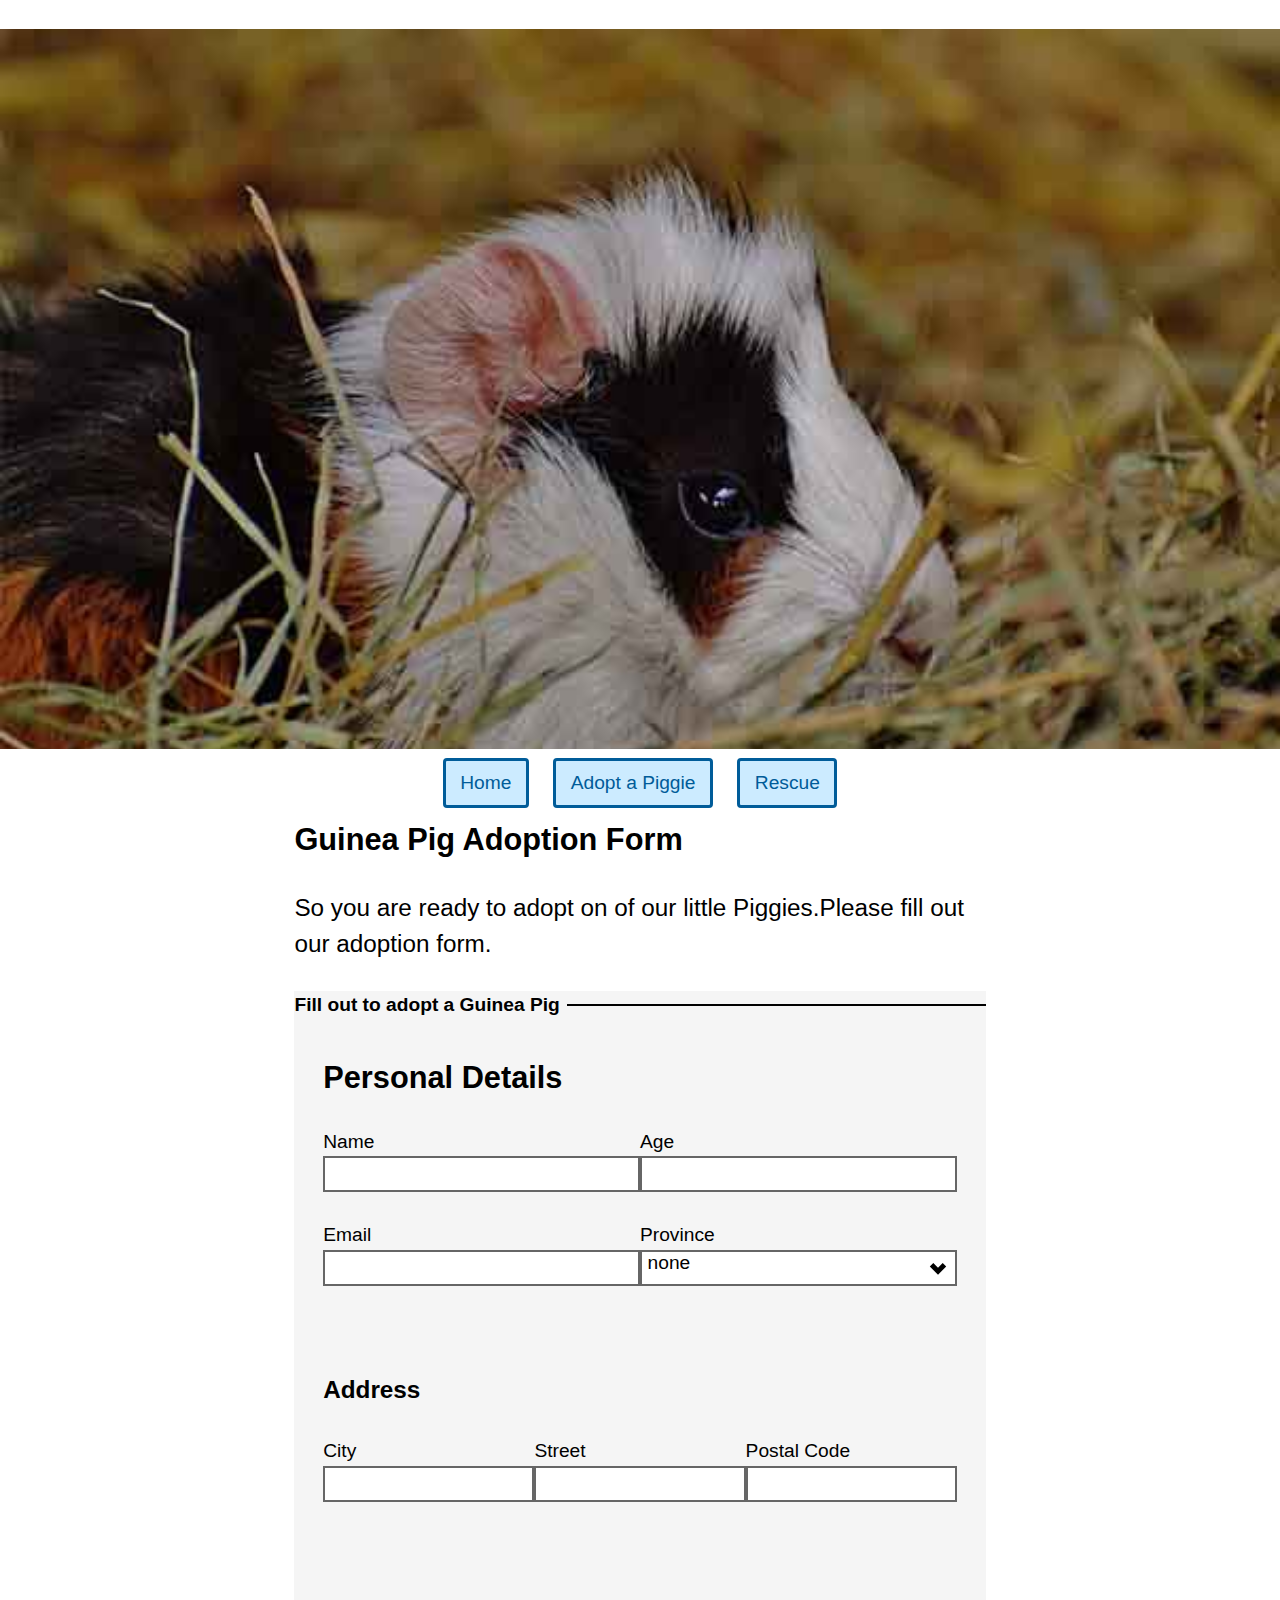
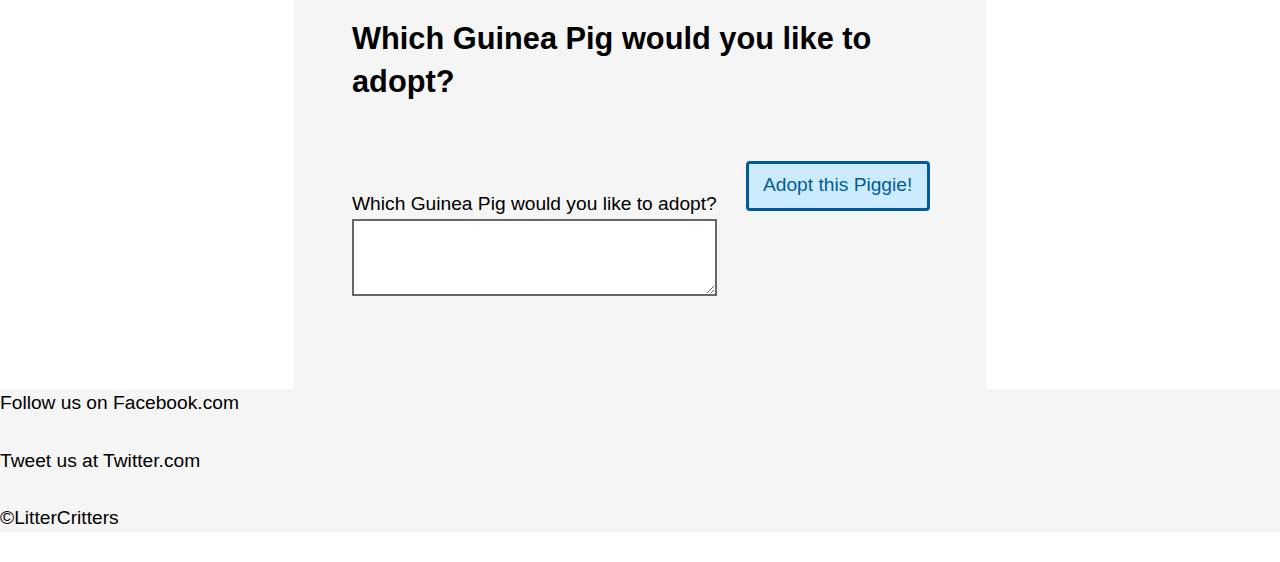
==== commit 0dc89e5e: "Fix the ID for each jump" ====
--- a/adopt.html
+++ b/adopt.html
@@ -6,109 +6,115 @@
   <meta name="viewport" content="width=device-width,initial-scale=1">
   <link rel="shortcut icon" href="favicon.ico">
   <link rel="icon" type="image/png" href="favicon-196.png">
+  <link href="css/modules.css" rel="stylesheet">
   <link href="css/grid.css" rel="stylesheet">
-  <link href="css/modules.css" rel="stylesheet">
   <link href="css/type.css" rel="stylesheet">
   <link href="css/main.css" rel="stylesheet">
   <link href="https://fonts.googleapis.com/css?family=Open+Sans" rel="stylesheet">
 </head>
 <body>
+
   <ul class="skip-links">
     <li><a href="#main">Jump to main content</a></li>
     <li><a href="#nav">Jump to navigation</a></li>
     <li><a href="#footer">Jump to footer</a></li>
   </ul>
-
-  <div>
-    <nav class="text-center" role="navigation" id="nav" tabindex="0">
-      <ul class="push-0 list-group">
-        <li class="push-0"><a class="btn" href="index.html">Home</a></li>
-        <li class="push-0"><a class="btn"href="adopt.html">Adopt a Piggie</a></li>
-        <li class="push-0"><a class="btn" href="rescues.html">Rescue</a></li>
-      </ul>
-    </nav>
-  </div>
-
+  <header role="banner">
+    <div class="embed embed-16by9">
+      <img class="embed-item" src="images/banner-photo.jpg" alt="">
+    </div>
+    <div>
+      <nav class="text-center" role="navigation" id="nav">
+        <ul class="push-0 list-group">
+          <li class="push-0"><a class="btn" href="index.html">Home</a></li>
+          <li class="push-0"><a class="btn" href="adopt.html">Adopt a Piggie</a></li>
+          <li class="push-0"><a class="btn" href="rescues.html">Rescue</a></li>
+        </ul>
+      </nav>
+    </div>
+  </header>
   <main role="main" id="main" tabindex="0">
     <section class="contact">
-      <div class="max-length">
-        <h1 class="peta">Guinea Pig Adoption Form</h1>
-        <p class="giga">So you are ready to adopt on of our little Piggies.Please fill out our adoption form.
+      <form class="push-0" action="index.html" method="post">
+        <div class="max-length">
+          <h1 class="peta">Guinea Pig Adoption Form</h1>
+          <p class="giga">So you are ready to adopt on of our little Piggies.Please fill out our adoption form.</p>
           <div class="grid section-grey">
-            <form class="push-0" action="index.html" method="post">
-              <fieldset>
-                <div class="grid island">
-                  <h5 class="unit s-1 m-1 l-1">Personal Details</h5>
-                  <div class="push unit s-1-4 m-1-2 l-1-2">
-                    <label for="name">Name</label>
-                    <input id="name"></input required>
-                  </div>
-                  <div class="push unit s-1-4 m-1-2 l-1-2">
-                    <label for="age">Age</label>
-                    <input id="age"></input required>
-                  </div>
-                  <div class="push unit s-1-4 m-1-2 l-1-2">
-                    <label for="email">Email</label>
-                    <input id="email"></input required>
-                  </div>
-                  <div class="push unit s-1-4 m-1-2 l-1-2">
-                    <label for="province">Province</label>
-                    <select id="province" name="province" required>
-                      <option>Ontario</option>
-                      <option>Manatoba</option>
-                      <option>Quebec</option>
-                      <option>Alberta</option>
-                      <option>Saskatchewan</option>
-                      <option>New Brunswick</option>
-                      <option>British Columbia</option>
-                      <option>Nova Scotia</option>
-                      <option>Newfoundland and Labrador</option>
-                      <option>Prince Edwards Iland</option>
-                    </select>
-                  </div>
+
+            <fieldset class="unit">
+              <legend>Fill out to adopt a Guinea Pig</legend>
+              <div class="grid island">
+                <h2 class="unit s-1 m-1 l-1">Personal Details</h2>
+                <div class="push unit s-1-4 m-1-2 l-1-2">
+                  <label for="name">Name</label>
+                  <input id="name" type="text" required>
                 </div>
-                <div class="grid island">
-                  <h5 class="unit s-1 m-1 l-1 giga">Address</h5>
-                  <div class="push unit s-1-3 m-1-3 l-1-3 ">
-                    <label for="city">City</label>
-                    <input id="city"></input required>
-                  </div>
-                  <div class="unit s-1-3 m-1-3 l-1-3 push">
-                    <label for="street">Street</label>
-                    <input id="street"></input required>
-                  </div>
-                  <div class="unit unit s-1-3 m-1-3 l-1-3 push">
-                    <label for="postal">Postal Code</label>
-                    <input id="postal"></input required>
-                  </div>
-                </main>
-              </fieldset>
-            </div>
-            <div class="grid island">
-              <div class="unit">
-                <h2 class="island unit">Which Guinea Pig would you like to adopt?</h2>
+                <div class="push unit s-1-4 m-1-2 l-1-2">
+                  <label for="age">Age</label>
+                  <input id="age" type="text" required>
+                </div>
+                <div class="push unit s-1-4 m-1-2 l-1-2">
+                  <label for="email">Email</label>
+                  <input id="email" type="text" required>
+                </div>
+                <div class="push unit s-1-4 m-1-2 l-1-2">
+                  <label for="province">Province</label>
+                  <select id="province" size="11" name="province" required>
+                    <option>none</option>
+                    <option>Ontario</option>
+                    <option>Manatoba</option>
+                    <option>Quebec</option>
+                    <option>Alberta</option>
+                    <option>Saskatchewan</option>
+                    <option>New Brunswick</option>
+                    <option>British Columbia</option>
+                    <option>Nova Scotia</option>
+                    <option>Newfoundland and Labrador</option>
+                    <option>Prince Edwards Iland</option>
+                  </select>
+                </div>
               </div>
-              <div class="unit island">
-                <label for="details">Which Guinea Pig would you like to adopt?</label>
-                <textarea class=""  id="details" name="details" required></textarea>
+              <div class="grid island">
+                <h2 class="unit s-1 m-1 l-1 giga">Address</h2>
+                <div class="push unit s-1-3 m-1-3 l-1-3 ">
+                  <label for="city">City</label>
+                  <input id="city" type="text" required>
+                </div>
+                <div class="unit s-1-3 m-1-3 l-1-3 push">
+                  <label for="street">Street</label>
+                  <input id="street" type="text" required>
+                </div>
+                <div class="unit unit s-1-3 m-1-3 l-1-3 push">
+                  <label for="postal">Postal Code</label>
+                  <input id="postal" type="text" required>
+                </div>
               </div>
+              <div class="grid island">
+                <div class="unit">
+                  <h2 class="island unit">Which Guinea Pig would you like to adopt?</h2>
+                </div>
+                <div class="unit island">
+                  <label for="details">Which Guinea Pig would you like to adopt?</label>
+                  <textarea id="details" name="details" required></textarea>
+                </div>
 
-              <div class="push unit">
-                <button type="submit" name="button">Adopt this Piggie!</button>
+                <div class="push unit">
+                  <a href="button" class="btn">Adopt this Piggie!</a>
+                </div>
               </div>
-            </div>
+            </fieldset>
           </div>
         </div>
       </form>
     </section>
+  </main>
+  <footer role="contentinfo" id="footer" tabindex="0">
+    <div class="section-grey">
+      <p> Follow us on Facebook.com</p>
+      <p>Tweet us at Twitter.com</p>
+      <p>©LitterCritters</p>
+    </div>
+  </footer>
 
-    <footer role="contentinfo" id="footer" tabindex="0">
-      <div class="section-grey">
-        <p> Follow us on Facebook.com</p>
-        <p>Tweet us at Twitter.com</p>
-        <p>©LitterCritters</p>
-      </div>
-    </footer>
-
-  </body>
-  </html>
+</body>
+</html>
--- a/css/main.css
+++ b/css/main.css
@@ -1,12 +1,5 @@
 html {
-  box-sizing: border-box;
-  -moz-text-size-adjust: 100%;
-  -ms-text-size-adjust: 100%;
-  -webkit-text-size-adjust: 100%;
-  text-size-adjust: 100%;
   font-family: "PT Sans", sans-serif;
-}
-
 }
 
 .banner {
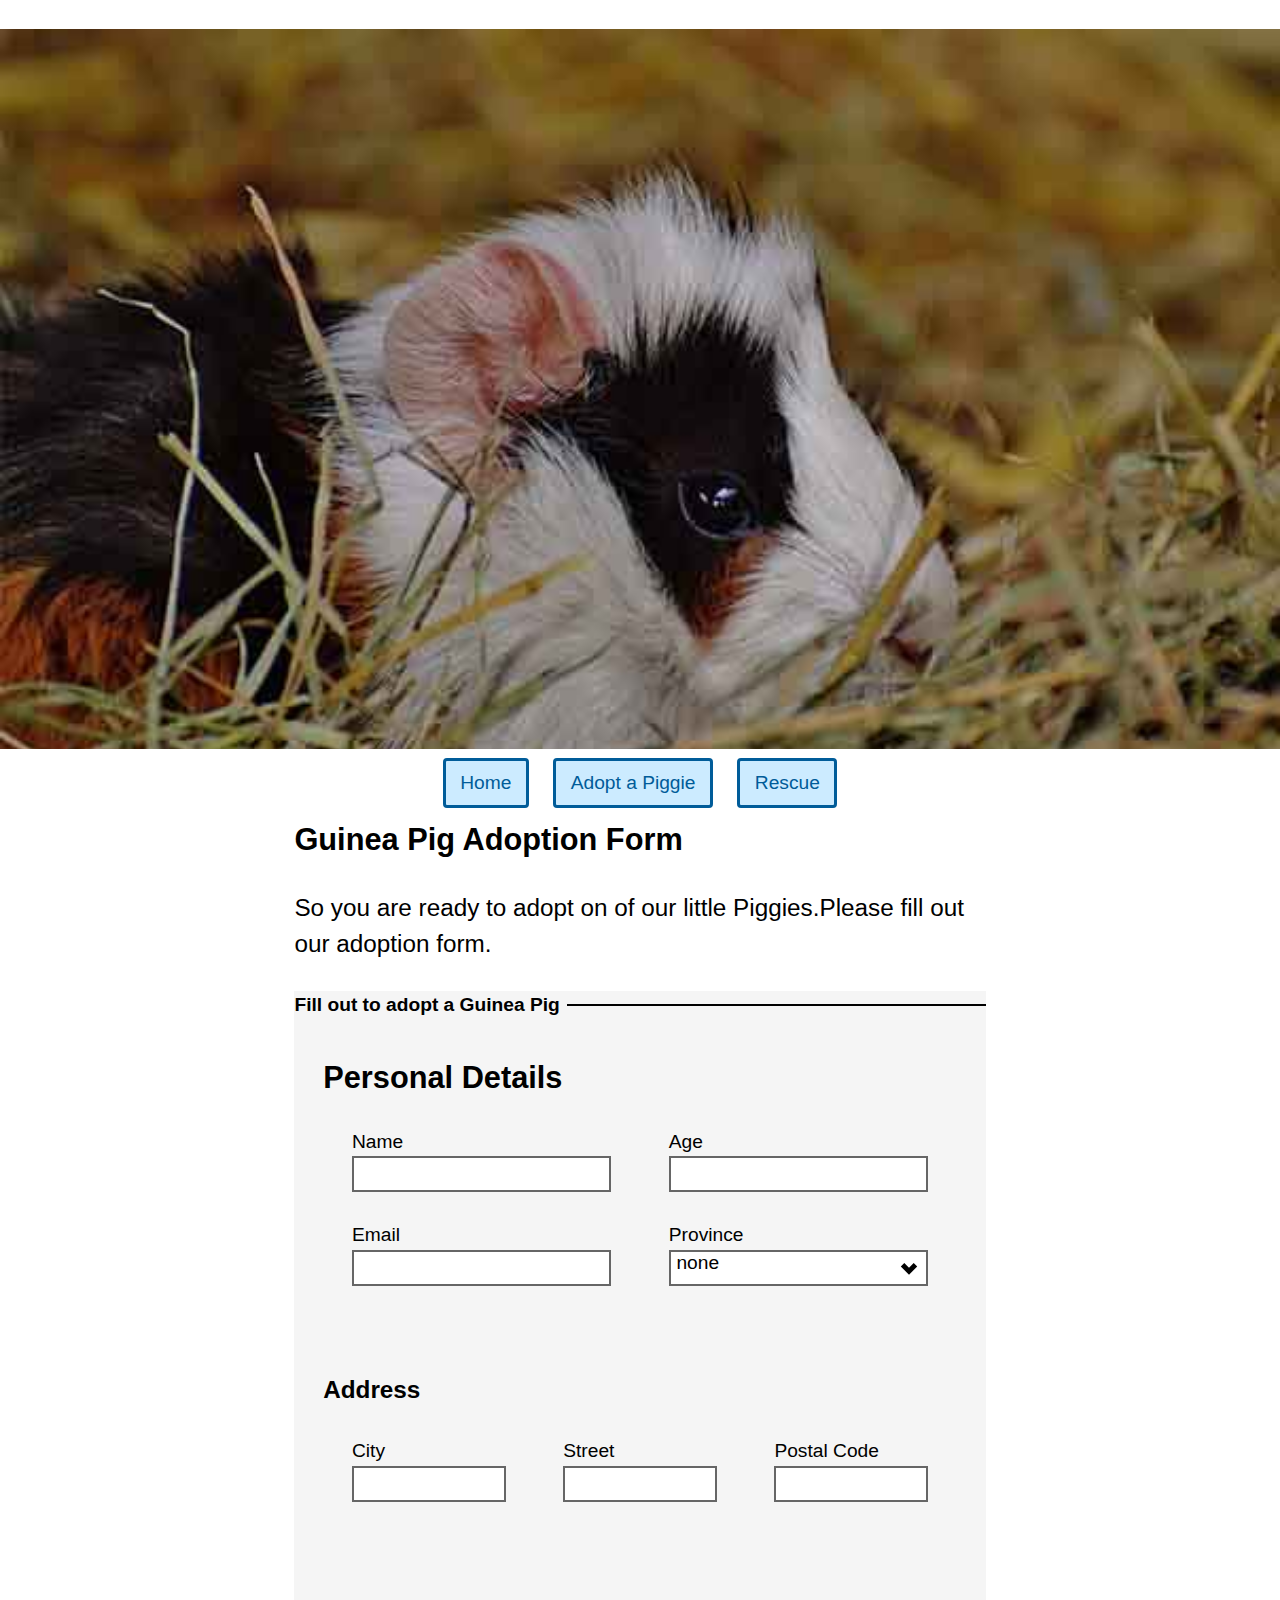
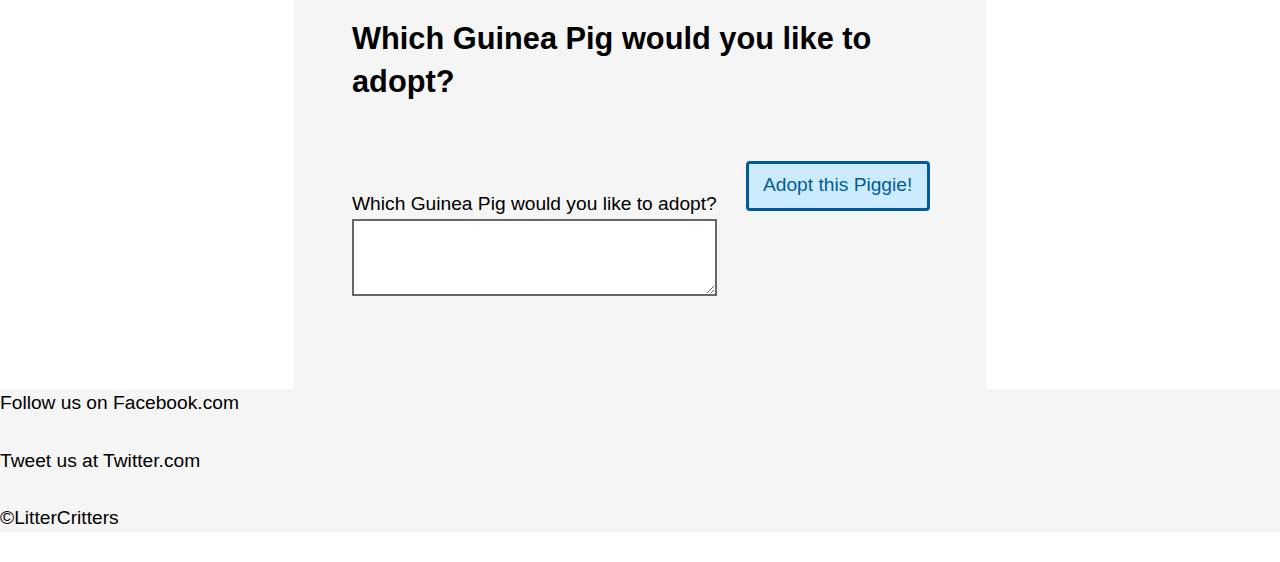
==== commit 5ad02e34: "Add a gutter" ====
--- a/adopt.html
+++ b/adopt.html
@@ -45,19 +45,19 @@
               <legend>Fill out to adopt a Guinea Pig</legend>
               <div class="grid island">
                 <h2 class="unit s-1 m-1 l-1">Personal Details</h2>
-                <div class="push unit s-1-4 m-1-2 l-1-2">
+                <div class="push unit s-1-4 m-1-2 l-1-2 gutter">
                   <label for="name">Name</label>
                   <input id="name" type="text" required>
                 </div>
-                <div class="push unit s-1-4 m-1-2 l-1-2">
+                <div class="push unit s-1-4 m-1-2 l-1-2 gutter">
                   <label for="age">Age</label>
                   <input id="age" type="text" required>
                 </div>
-                <div class="push unit s-1-4 m-1-2 l-1-2">
+                <div class="push unit s-1-4 m-1-2 l-1-2 gutter">
                   <label for="email">Email</label>
                   <input id="email" type="text" required>
                 </div>
-                <div class="push unit s-1-4 m-1-2 l-1-2">
+                <div class="push unit s-1-4 m-1-2 l-1-2 gutter">
                   <label for="province">Province</label>
                   <select id="province" size="11" name="province" required>
                     <option>none</option>
@@ -76,15 +76,15 @@
               </div>
               <div class="grid island">
                 <h2 class="unit s-1 m-1 l-1 giga">Address</h2>
-                <div class="push unit s-1-3 m-1-3 l-1-3 ">
+                <div class="push unit s-1-3 m-1-3 l-1-3 gutter">
                   <label for="city">City</label>
                   <input id="city" type="text" required>
                 </div>
-                <div class="unit s-1-3 m-1-3 l-1-3 push">
+                <div class="unit s-1-3 m-1-3 l-1-3 push gutter">
                   <label for="street">Street</label>
                   <input id="street" type="text" required>
                 </div>
-                <div class="unit unit s-1-3 m-1-3 l-1-3 push">
+                <div class="unit unit s-1-3 m-1-3 l-1-3 push gutter">
                   <label for="postal">Postal Code</label>
                   <input id="postal" type="text" required>
                 </div>
--- a/css/main.css
+++ b/css/main.css
@@ -79,3 +79,7 @@
   background-size: cover;
   background-position: bottom center;
 }
+
+.secondcontent {
+  color: #000;
+}
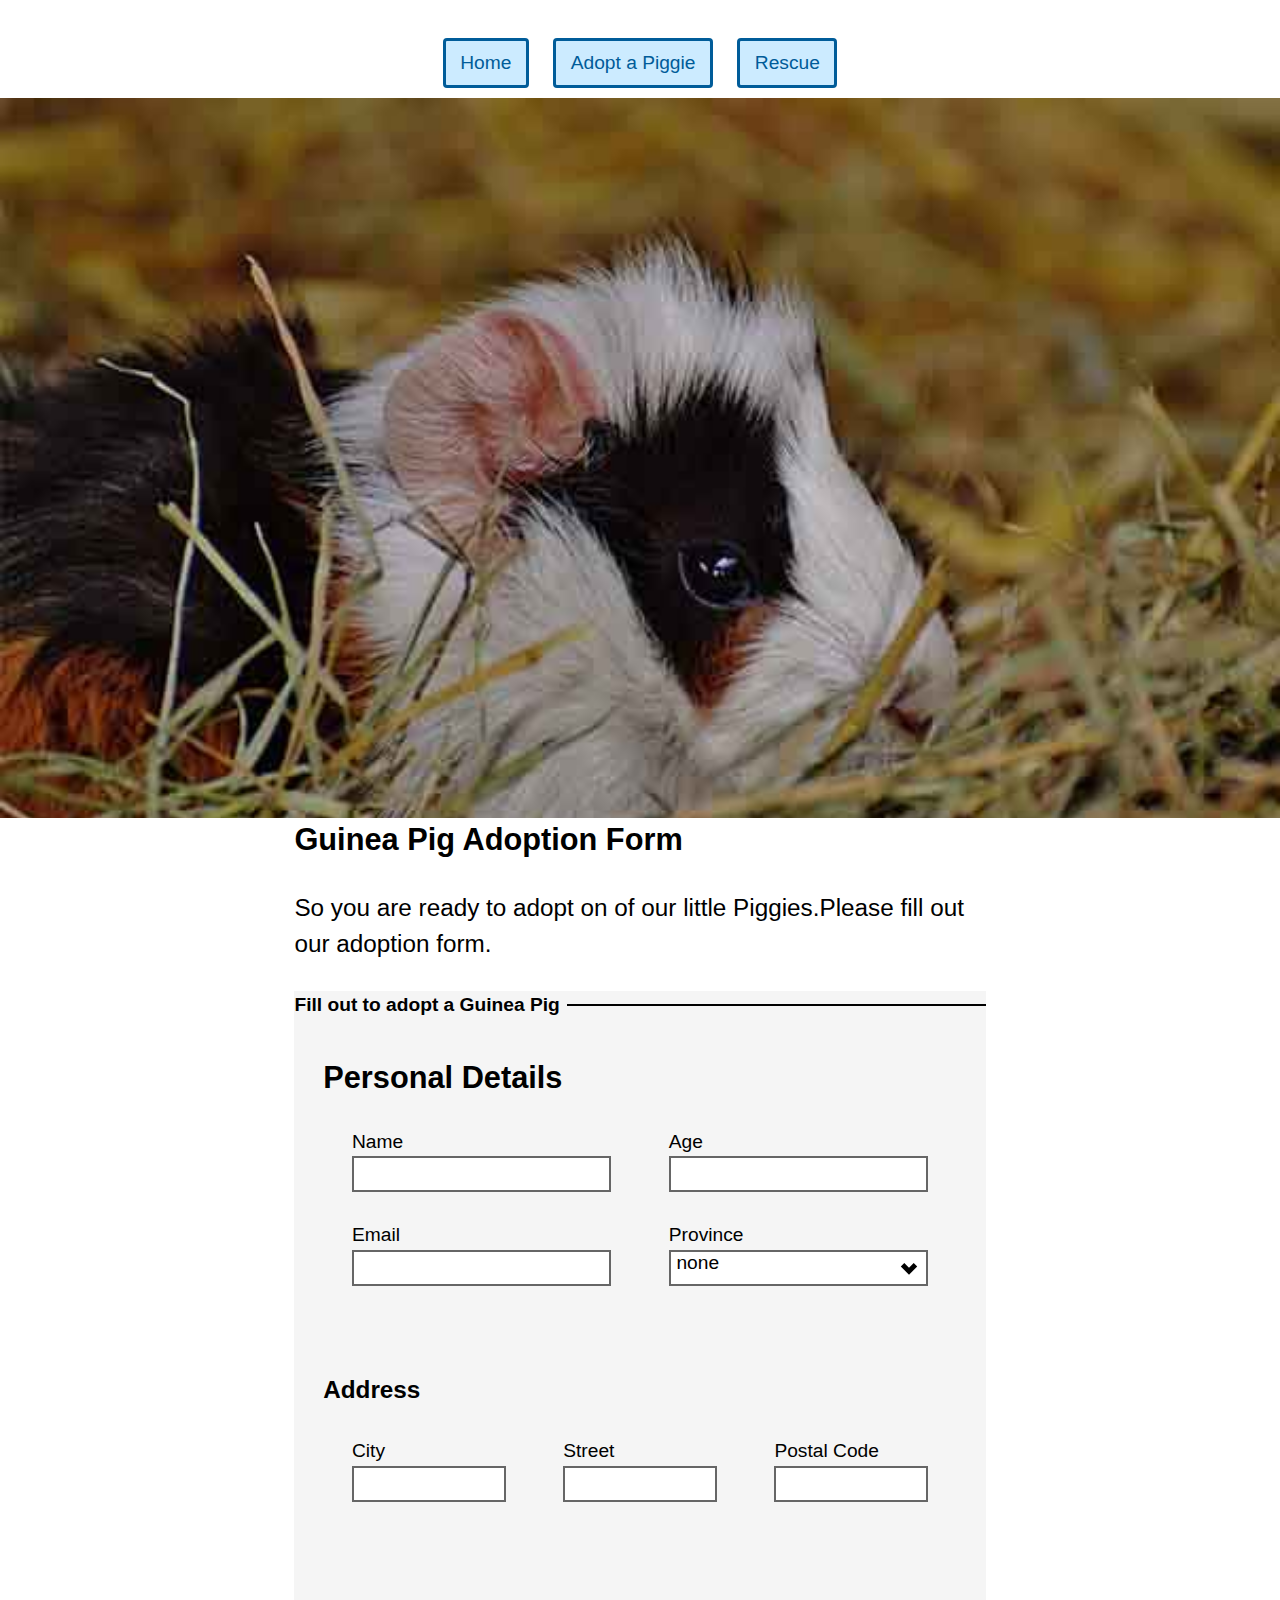
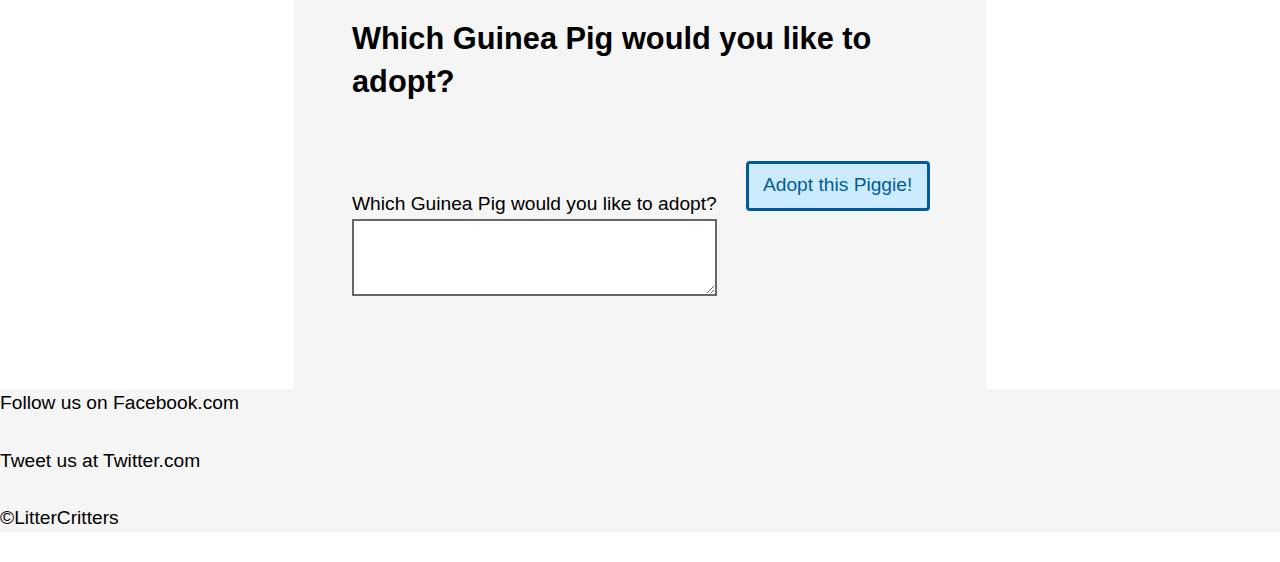
==== commit 660272c2: "move navigation above banner" ====
--- a/adopt.html
+++ b/adopt.html
@@ -19,19 +19,20 @@
     <li><a href="#nav">Jump to navigation</a></li>
     <li><a href="#footer">Jump to footer</a></li>
   </ul>
+  <div>
+    <nav class="text-center" role="navigation" id="nav">
+      <ul class="push-0 list-group">
+        <li class="push-0"><a class="btn" href="index.html">Home</a></li>
+        <li class="push-0"><a class="btn" href="adopt.html">Adopt a Piggie</a></li>
+        <li class="push-0"><a class="btn" href="rescues.html">Rescue</a></li>
+      </ul>
+    </nav>
+  </div>
   <header role="banner">
     <div class="embed embed-16by9">
       <img class="embed-item" src="images/banner-photo.jpg" alt="">
     </div>
-    <div>
-      <nav class="text-center" role="navigation" id="nav">
-        <ul class="push-0 list-group">
-          <li class="push-0"><a class="btn" href="index.html">Home</a></li>
-          <li class="push-0"><a class="btn" href="adopt.html">Adopt a Piggie</a></li>
-          <li class="push-0"><a class="btn" href="rescues.html">Rescue</a></li>
-        </ul>
-      </nav>
-    </div>
+
   </header>
   <main role="main" id="main" tabindex="0">
     <section class="contact">
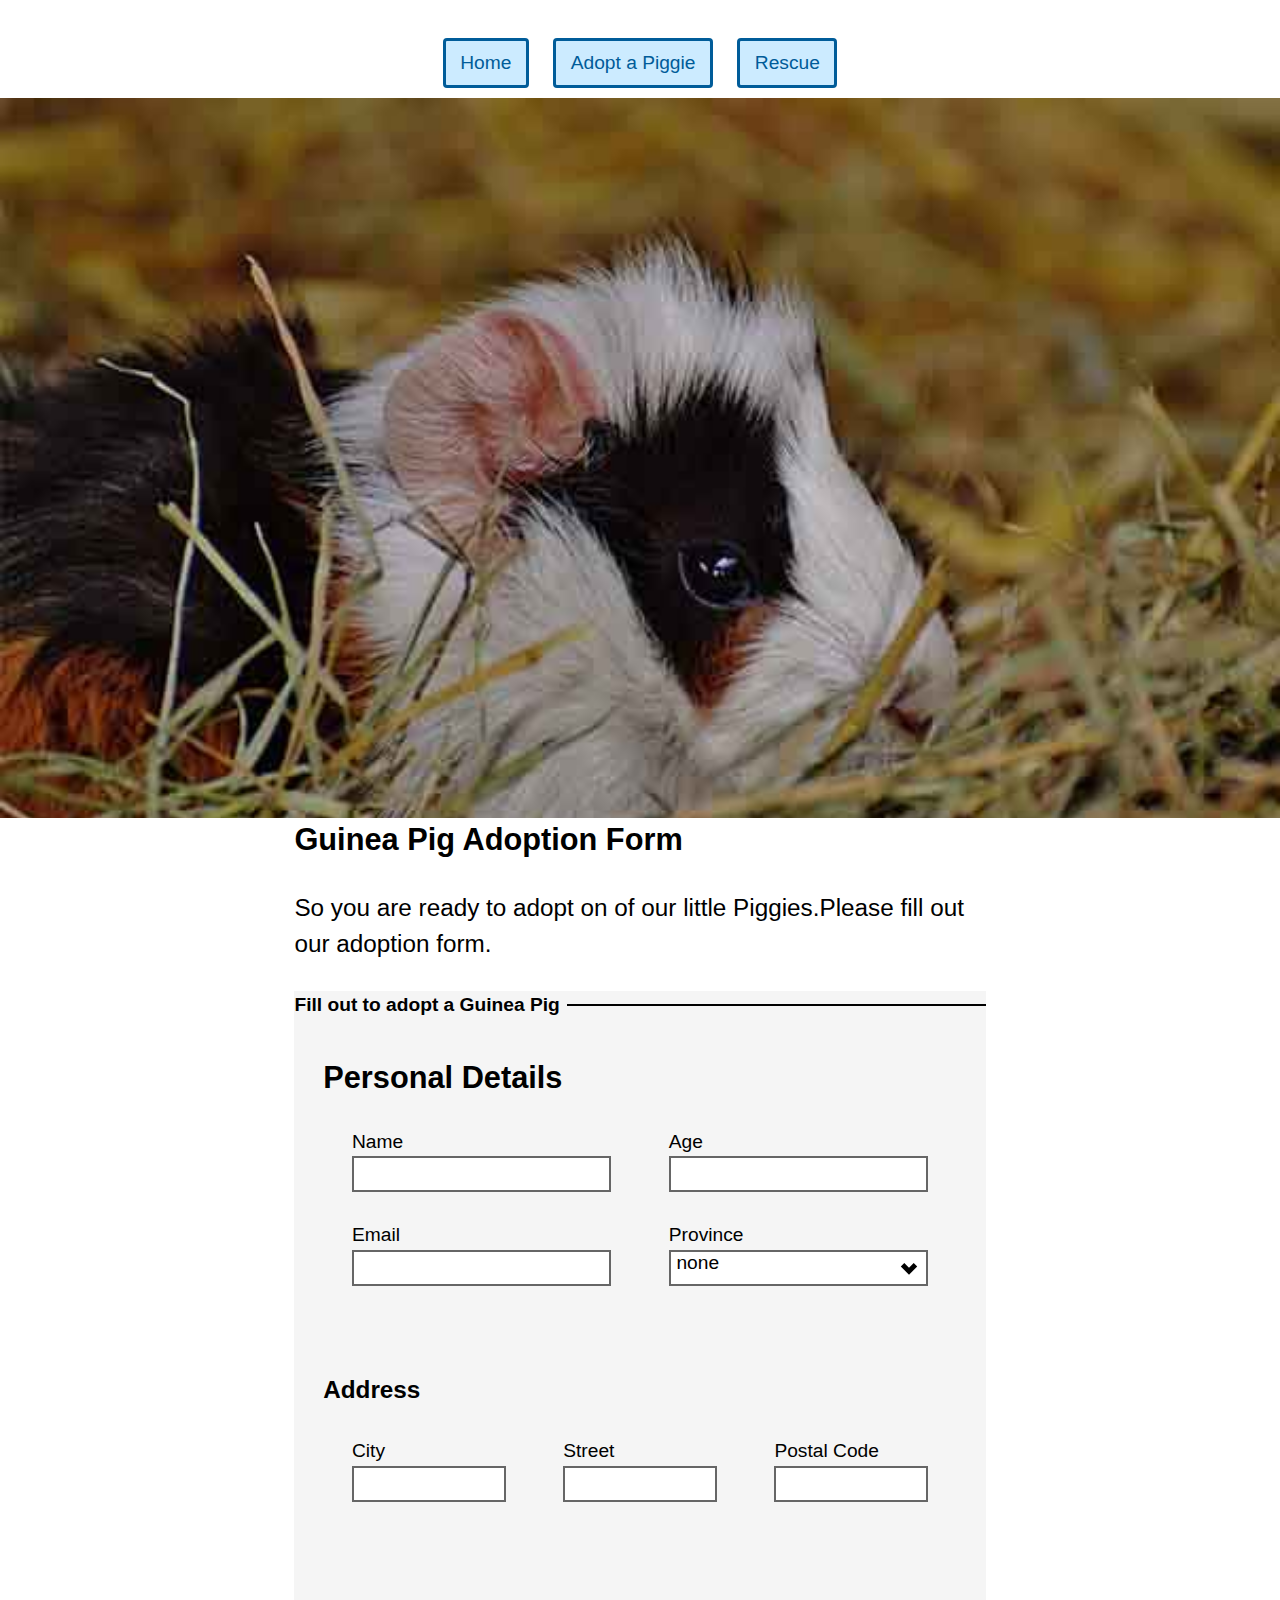
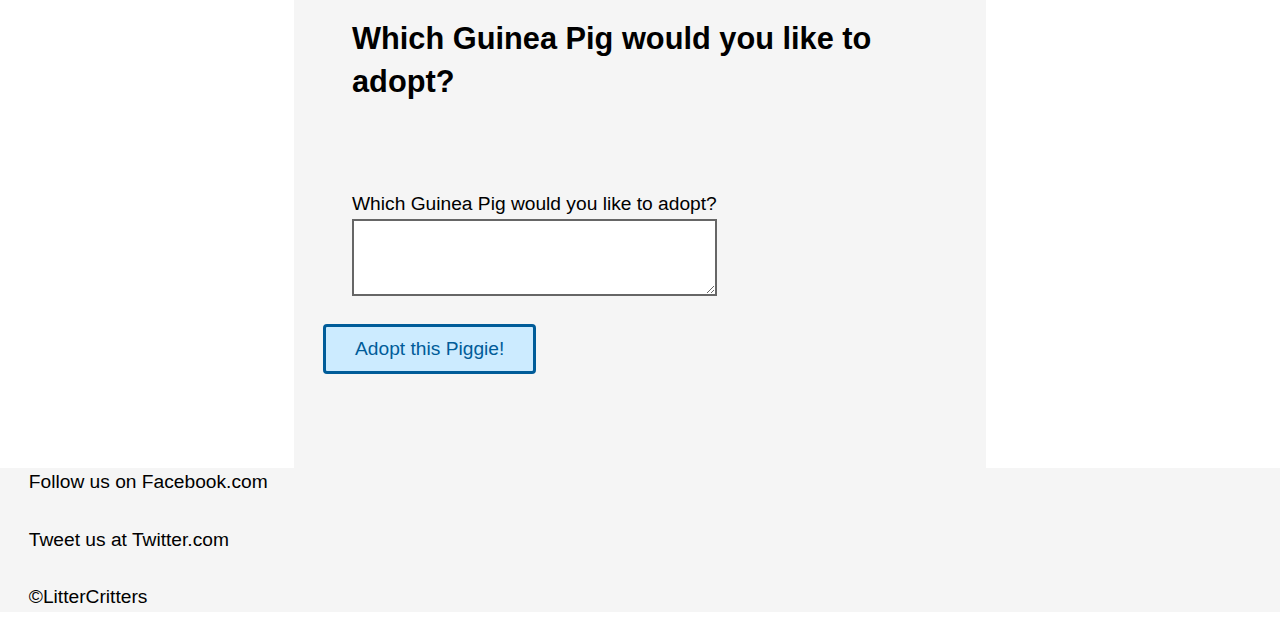
==== commit d88aadd8: "Add gutters" ====
--- a/adopt.html
+++ b/adopt.html
@@ -100,7 +100,7 @@
                 </div>
 
                 <div class="push unit">
-                  <a href="button" class="btn">Adopt this Piggie!</a>
+                  <a href="button" class="btn gutter">Adopt this Piggie!</a>
                 </div>
               </div>
             </fieldset>
@@ -110,7 +110,7 @@
     </section>
   </main>
   <footer role="contentinfo" id="footer" tabindex="0">
-    <div class="section-grey">
+    <div class="section-grey gutter">
       <p> Follow us on Facebook.com</p>
       <p>Tweet us at Twitter.com</p>
       <p>©LitterCritters</p>
